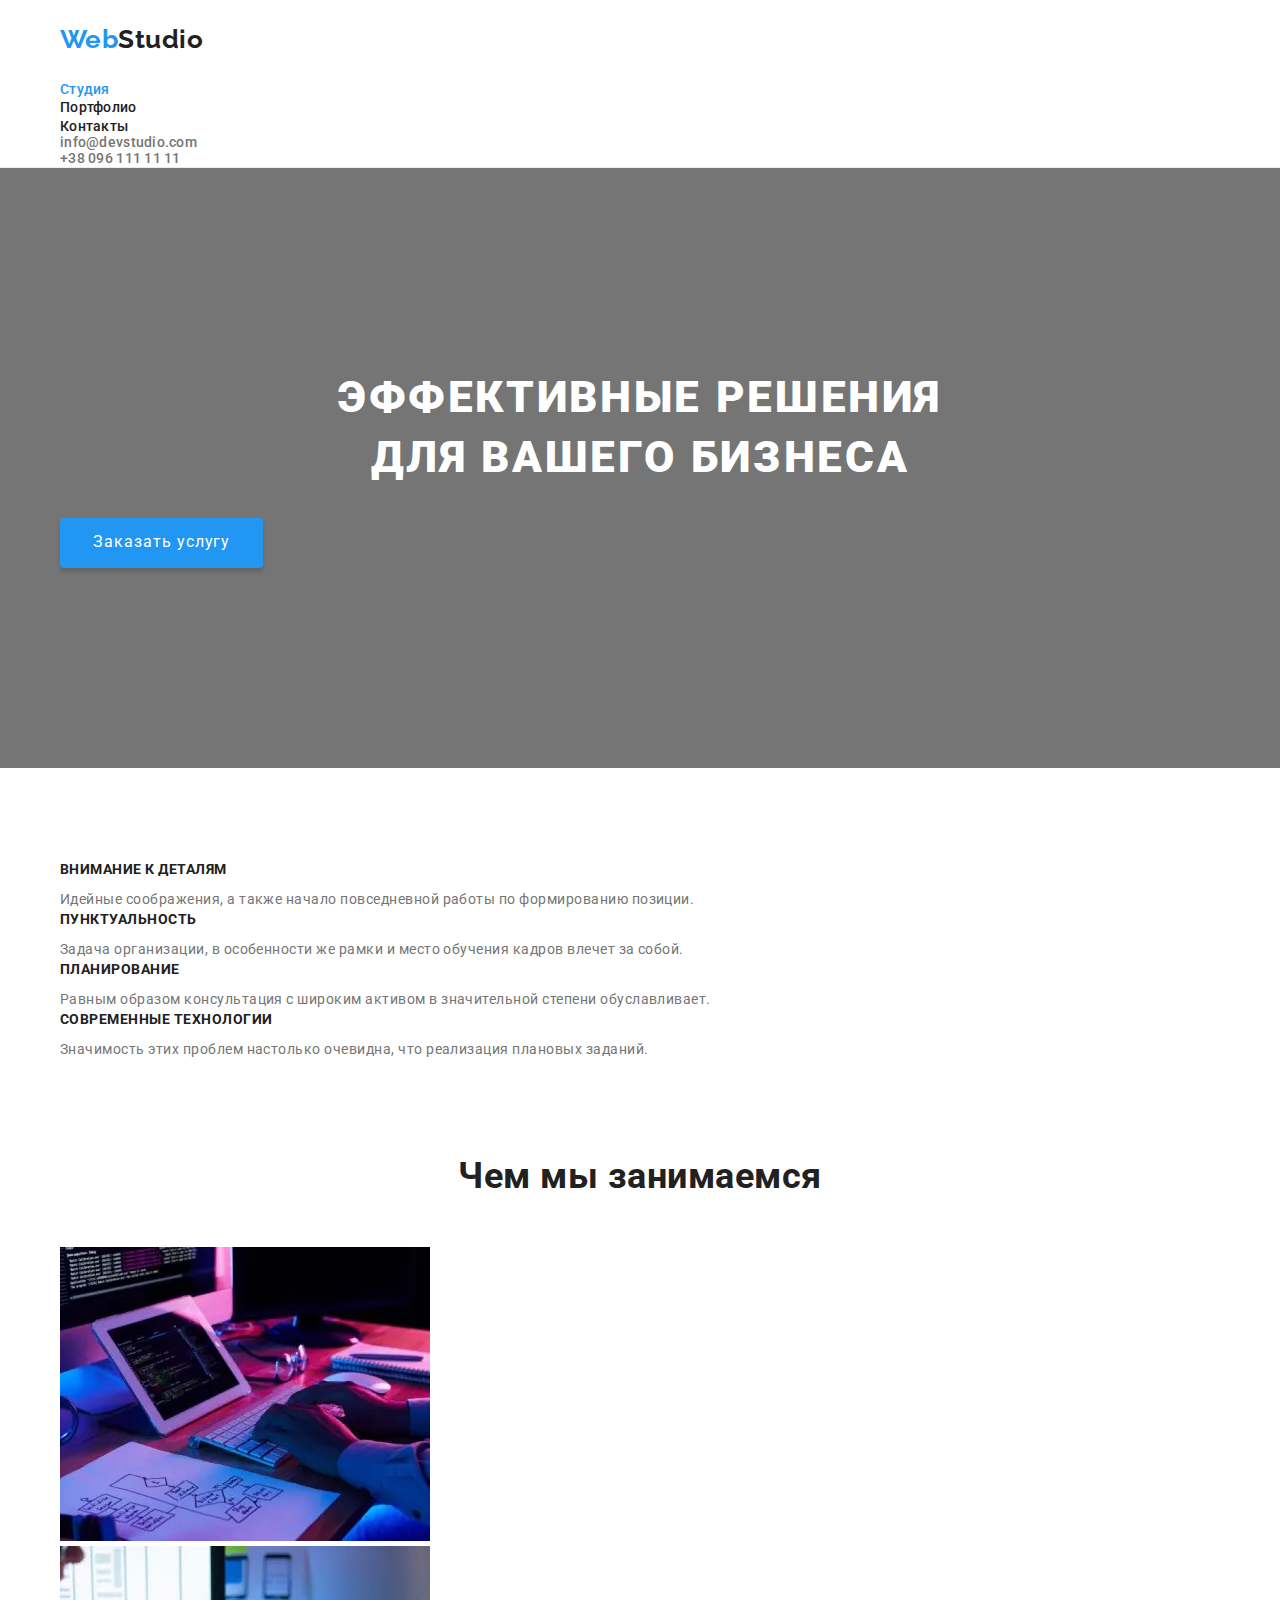
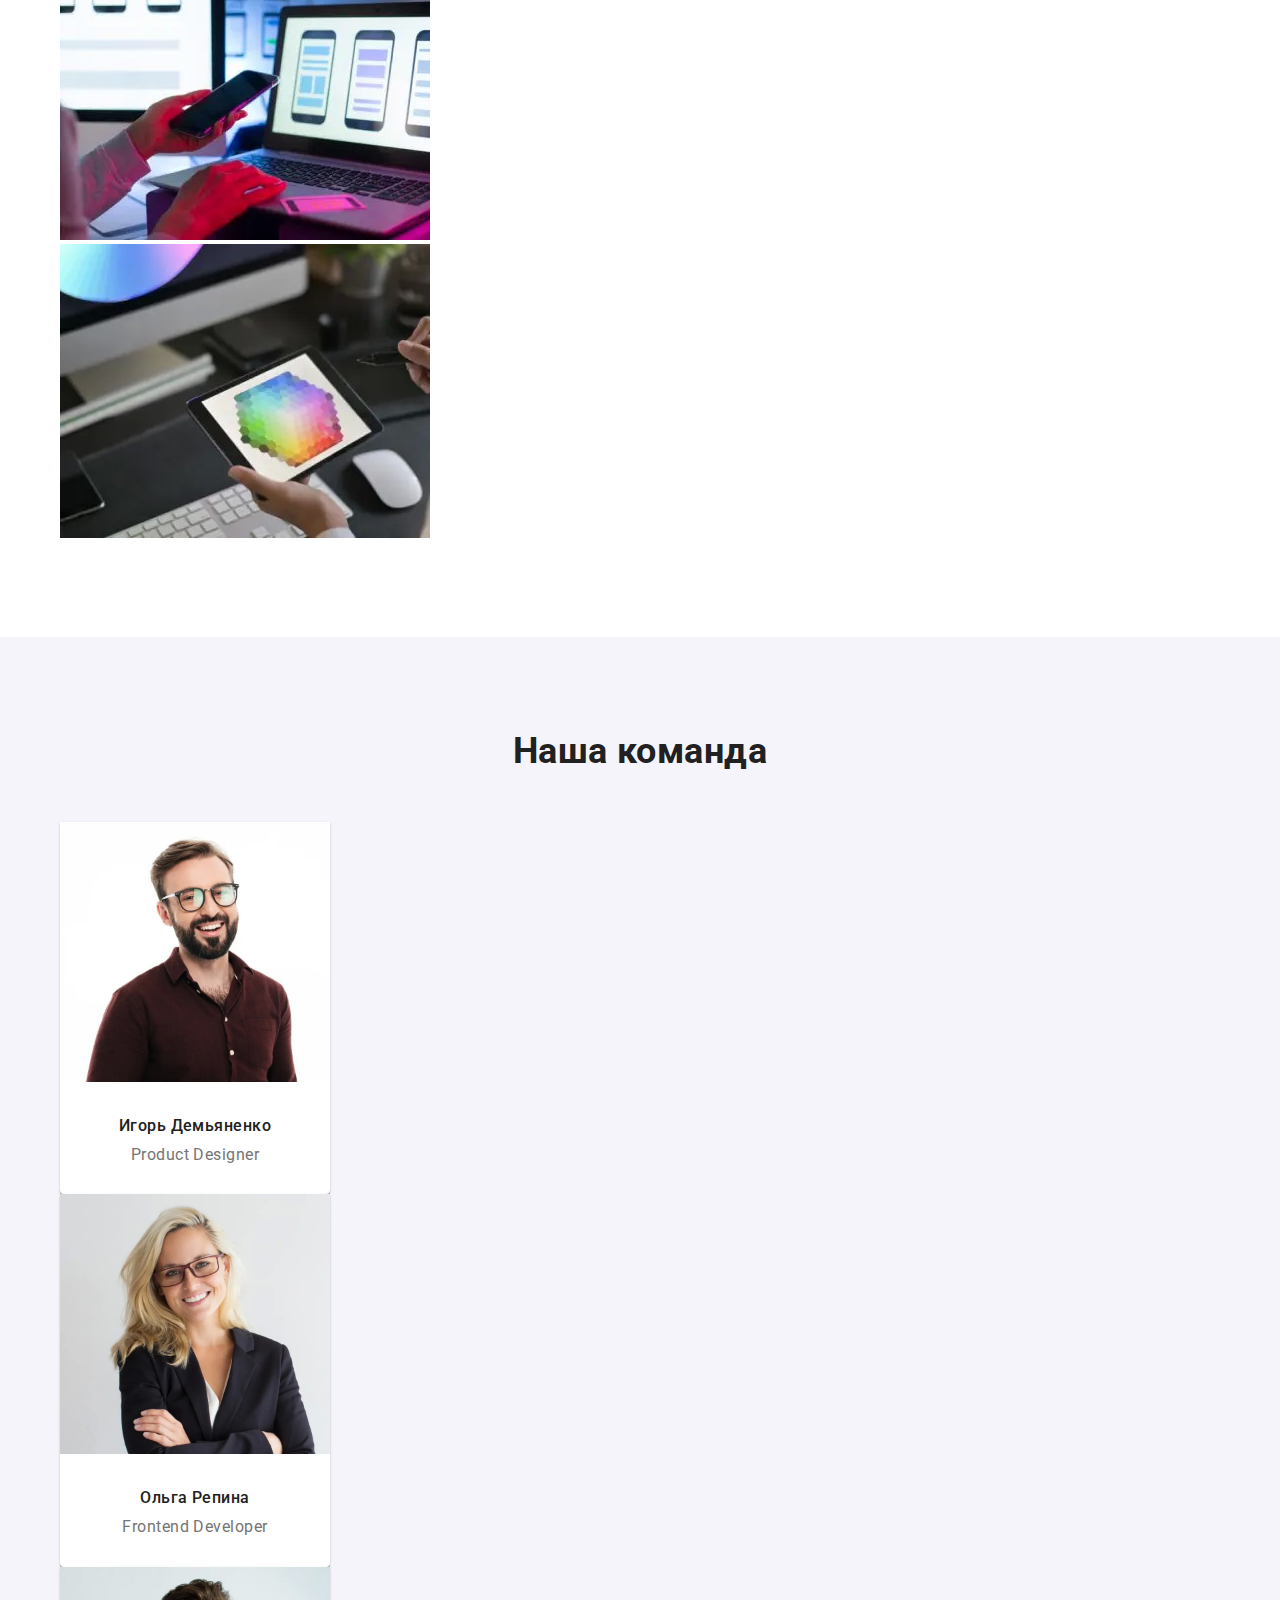
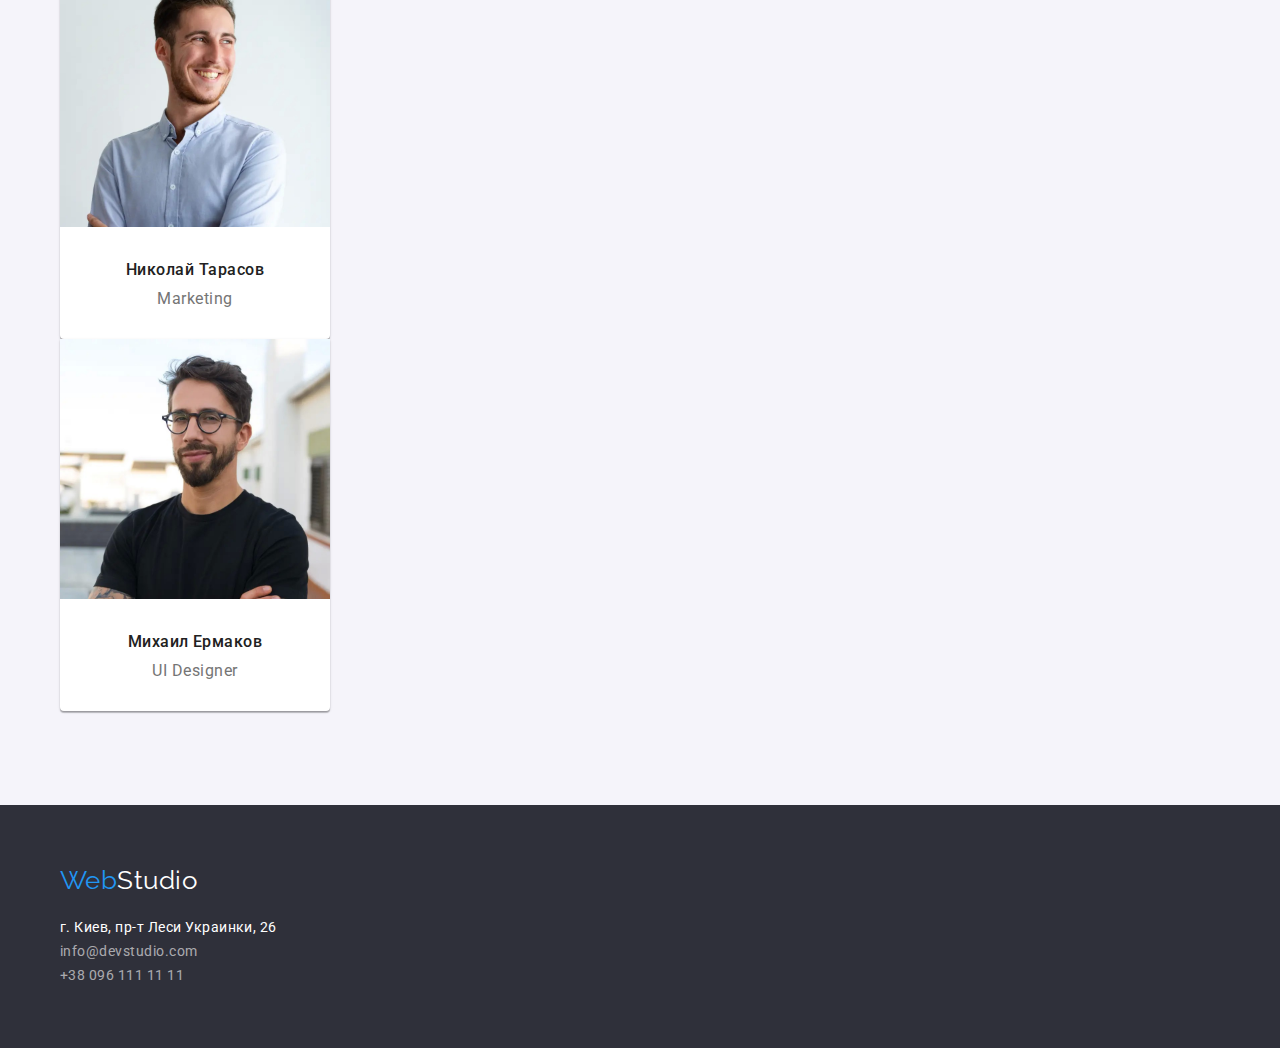
==== index.html @ 265be8d0 "Правки по отступам" ====
<!DOCTYPE html>
<html lang="en">
  <head>
    <meta charset="UTF-8" />
    <meta http-equiv="X-UA-Compatible" content="IE=edge" />
    <meta name="viewport" content="width=device-width, initial-scale=1.0" />
    <title>Студия</title>
    <!-- нормализатор -->
    <link
      rel="stylesheet"
      href="https://cdnjs.cloudflare.com/ajax/libs/modern-normalize/1.0.0/modern-normalize.min.css"
    />
    <link rel="preconnect" href="https://fonts.googleapis.com" />
    <link rel="preconnect" href="https://fonts.gstatic.com" crossorigin />
    <link
      href="https://fonts.googleapis.com/css2?family=Raleway:wght@700&family=Roboto:wght@400;500;700;900&display=swap"
      rel="stylesheet"
    />
    <link rel="stylesheet" href="css/styles.css" />
  </head>

  <body>
    <header class="page-header">
      <div class="container">
        <a class="logo" href="index.html"><span>Web</span>Studio</a>
        <nav class="main-nav">
          <ul>
            <li><a class="link current" href="./index.html">Студия</a></li>
            <li><a class="link" href="./portfolio.html">Портфолио</a></li>
            <li><a class="link" href="./contacts.html">Контакты</a></li>
          </ul>
        </nav>

        <ul class="header-contact">
          <li><a href="mailto:info@devstudio.com">info@devstudio.com</a></li>
          <li><a href="tel:+380961111111">+38 096 111 11 11</a></li>
        </ul>
      </div>
    </header>

    <main>
      <section class="hero">
        <div class="container">
          <h1>ЭФФЕКТИВНЫЕ РЕШЕНИЯ <br />ДЛЯ ВАШЕГО БИЗНЕСА</h1>
          <button class="main-btn" type="button">Заказать услугу</button>
        </div>
      </section>

      <section class="features">
        <div class="container">
          <h2 class="hidden">Наши преимущества</h2>
          <ul>
            <li>
              <h3>Внимание к деталям</h3>
              <p>
                Идейные соображения, а также начало повседневной работы по формированию позиции.
              </p>
            </li>
            <li>
              <h3>Пунктуальность</h3>
              <p>
                Задача организации, в особенности же рамки и место обучения кадров влечет за собой.
              </p>
            </li>
            <li>
              <h3>Планирование</h3>
              <p>
                Равным образом консультация с широким активом в значительной степени обуславливает.
              </p>
            </li>
            <li>
              <h3>Современные технологии</h3>
              <p>Значимость этих проблем настолько очевидна, что реализация плановых заданий.</p>
            </li>
          </ul>
        </div>
      </section>

      <section class="employment">
        <div class="container">
          <h2>Чем мы занимаемся</h2>

          <ul class="em-pic">
            <li>
              <img
                src="./images/img01.jpg"
                alt="график руки на клавиатуре планшет и монитор"
                width="370"
              />
            </li>
            <li>
              <img src="./images/img02.jpg" alt="рука на ноутбуке и рука с телефоном" width="370" />
            </li>
            <li>
              <img
                src="./images/img03.jpg"
                alt="река держит планшет с цветовой политрой на экране"
                width="370"
              />
            </li>
          </ul>
        </div>
      </section>

      <section class="team">
        <div class="container">
          <h2>Наша команда</h2>

          <ul>
            <li class="border-photo">
              <img src="./images/photo01.jpg" alt="фото дизайнера Игоря" width="270" />
              <p>Игорь Демьяненко</p>
              <h3>Product Designer</h3>
            </li>

            <li class="border-photo">
              <img src="./images/photo02.jpg" alt="фото разработчика Ольги" width="270" />
              <p>Ольга Репина</p>
              <h3>Frontend Developer</h3>
            </li>

            <li class="border-photo">
              <img src="./images/photo03.jpg" alt="фото маркетолога Николая" width="270" />
              <p>Николай Тарасов</p>
              <h3>Marketing</h3>
            </li>

            <li class="border-photo">
              <img src="./images/photo04.jpg" alt="фото дизайнера Михаила" width="270" />
              <p>Михаил Ермаков</p>
              <h3>UI Designer</h3>
            </li>
          </ul>
        </div>
      </section>
    </main>

    <footer>
      <div class="container">
        <a class="logo-footer" href="index.html"><span>Web</span>Studio</a>
        <a href="https://goo.gl/maps/MwoCHRfoZyWxWFmu9">
          <address>г. Киев, пр-т Леси Украинки, 26</address>
        </a>

        <ul>
          <li><a href="mailto:info@devstudio.com">info@devstudio.com</a></li>
          <li><a href="tel:+380961111111">+38 096 111 11 11</a></li>
        </ul>
      </div>
    </footer>
  </body>
</html>
---- css/styles.css ----
/* задание глобальных переменных */
:root {
  --primary-text-color: #212121;
  --secondary-text-color: #757575;
  --invert-text-color: #ffffff;
  --accent-color: #2196f3;
  --background-main: #ffffff;
  --background-section: #f5f4fa;
  --background: #2f303a;
}

/* глобальные настройки */
a {
  /* убирает подчеркивание ссылок */
  text-decoration: none;
  color: var(--secondary-text-color);
}
li {
  /* Убираем маркеры */
  list-style-type: none;
}
/* скрытие элементов - не подходит для семантики */
.hidden {
  display: none;
}
/* глобальный border-box */
*,
*::before,
*::after {
  box-sizing: border-box;
}

h1, h2, h3, h4, li, ul, p {
  padding: 0 0;
  margin: 0 0;
}

/* для проверки отступов от элементов */
.test {
  outline: 2px solid tomato;
  background-color: green;
}

/* главная страница */
body {
  font-family: 'Roboto', 'Verdana', 'Tahoma', sans-serif;
  font-style: normal;
  font-weight: 700;
  letter-spacing: 0.03em;
  color: var(--primary-text-color);
}

.container {
  margin-left: auto;
  margin-right: auto;
  width: 1200px;
  padding-left: 20px;
  padding-right: 20px;
  /* outline: 2px solid tomato; */
}

h2 {
  font-size: 36px;
  line-height: 1.16;
  text-align: center;
}

/* хедер */

.page-header {
  background-color: var(--background-main);
  border-bottom: 1px solid #ECECEC;
}

/* лого */
.logo {
  font-family: 'Raleway';
  font-size: 26px;
  line-height: 1.19;
  color: var(--primary-text-color);
  display: inline-block;
  padding-top: 24px;
  padding-bottom: 25px;
}

.logo:hover,
.logo:focus {
  color: var(--accent-color);
}

.logo > span {
  color: var(--accent-color);
}

/* нав. меню */
.main-nav .link {
  font-weight: 500;
  font-size: 14px;
  line-height: 1.14;
  letter-spacing: 0.02em;
  color: var(--primary-text-color);
  padding: 32px 0px;
}
/* цвет наведение на меню  */
.main-nav .link:hover,
.main-nav .link:focus {
  color: var(--accent-color);
}
/* цвет меню текущей страницы */
.main-nav .link.current {
  color: var(--accent-color);
}

.header-contact {
  font-weight: 500;
  font-size: 14px;
  line-height: 1.14;
  letter-spacing: 0.02em;
  color: var(--secondary-text-color);
}
.header-contact a:hover {
  color: var(--accent-color);
}

/* секция hero */
.hero {
  background-color: var(--secondary-text-color);
  min-height: 600px;
}
h1 {
  font-weight: 900;
  font-size: 44px;
  line-height: 1.36;
  text-align: center;
  letter-spacing: 0.06em;
  text-transform: uppercase;
  color: var(--invert-text-color);  
  padding-top: 200px;
  margin-bottom: 30px;
}
.main-btn {
  font-size: 16px;
  line-height: 1,87;
  display: inline-block;
  min-width: 200xp;
  height: 50px;
  padding: 10px 32px;
  align-items: center;
  text-align: center;
  letter-spacing: 0.06em;
  color: var(--invert-text-color);
  background: var(--accent-color); 
  box-shadow: 0px 4px 4px rgba(0, 0, 0, 0.15);
  border-radius: 4px;
  border: 1px solid transparent;
  cursor: pointer;
  margin-bottom: 200px;
}

/* секция features */
.features {
margin-top: 94px;
  }
.features h3 {
  font-size: 14px;
  line-height: 1.14;
  text-transform: uppercase;
  margin-bottom: 10px;
}
.features p {
  font-weight: 400;
  font-size: 14px;
  line-height: 1.71;
  color: var(--secondary-text-color);
  margin: 0;
}

/* секция employment */
.employment {
  margin: 94px 0;
  }

.em-pic {
  margin-top: 50px;
 }

/* секция team */
.team {
padding: 94px 0;
background-color: var(--background-section);
}
.team h2 {
margin-bottom: 50px;  
}

.border-photo {
  width: 270px;
  background-color: #ffffff;
  box-shadow: 0px 1px 3px rgba(0, 0, 0, 0.12),
  0px 1px 1px rgba(0, 0, 0, 0.14),
  0px 2px 1px rgba(0, 0, 0, 0.2);
  border-radius: 0px 0px 4px 4px;
}

.team p {
  font-weight: 500;
  font-size: 16px;
  line-height: 1.18;
  text-align: center;
  margin-top: 30px;
  margin-bottom: 10px;
}

.team h3 {
  font-weight: 400;
  font-size: 16px;
  line-height: 1.18;
  text-align: center;
  color: var(--secondary-text-color);
  padding-bottom: 30px;
}

/* секция footer */
footer {
  background: var(--background);
  padding: 60px 0;
}

.logo-footer {
  font-family: 'Raleway';
  font-size: 26px;
  line-height: 1.19;
  color: var(--invert-text-color);
  display:inline-block;
  margin-bottom: 20px;
}

.logo-footer span {
  color: var(--accent-color);
}

footer address {
  font-weight: 400;
  font-size: 14px;
  font-style: normal;
  line-height: 1.71;
  color: var(--invert-text-color);
}
footer a {
  font-weight: 400;
  font-size: 14px;
  line-height: 1.71;
  color: rgba(255, 255, 255, 0.6);
}

footer a:hover {
  color: var(--accent-color);
}

/* Страница примеры работ */
.work-exls button {
  font-family: 'Roboto';
  font-weight: 500;
  font-size: 16px;
  line-height: 1.62;
  text-align: center;
  background: #f5f4fa;
  border-radius: 4px;
  cursor: pointer;
}

.work-exls button:hover {
  color: var(--invert-text-color);
  background: var(--accent-color);
  box-shadow: 0px 3px 1px rgba(0, 0, 0, 0.1), 0px 1px 2px rgba(0, 0, 0, 0.08),
    0px 2px 2px rgba(0, 0, 0, 0.12);
  border-radius: 4px;
}

.work-project > ul > li > h3 {
  font-size: 18px;
  line-height: 2;
  letter-spacing: 0.06em;
}

.work-project > ul > li > p {
  font-weight: 400;
  font-size: 16px;
  line-height: 1.87;
  color: var(--secondary-text-color);
}
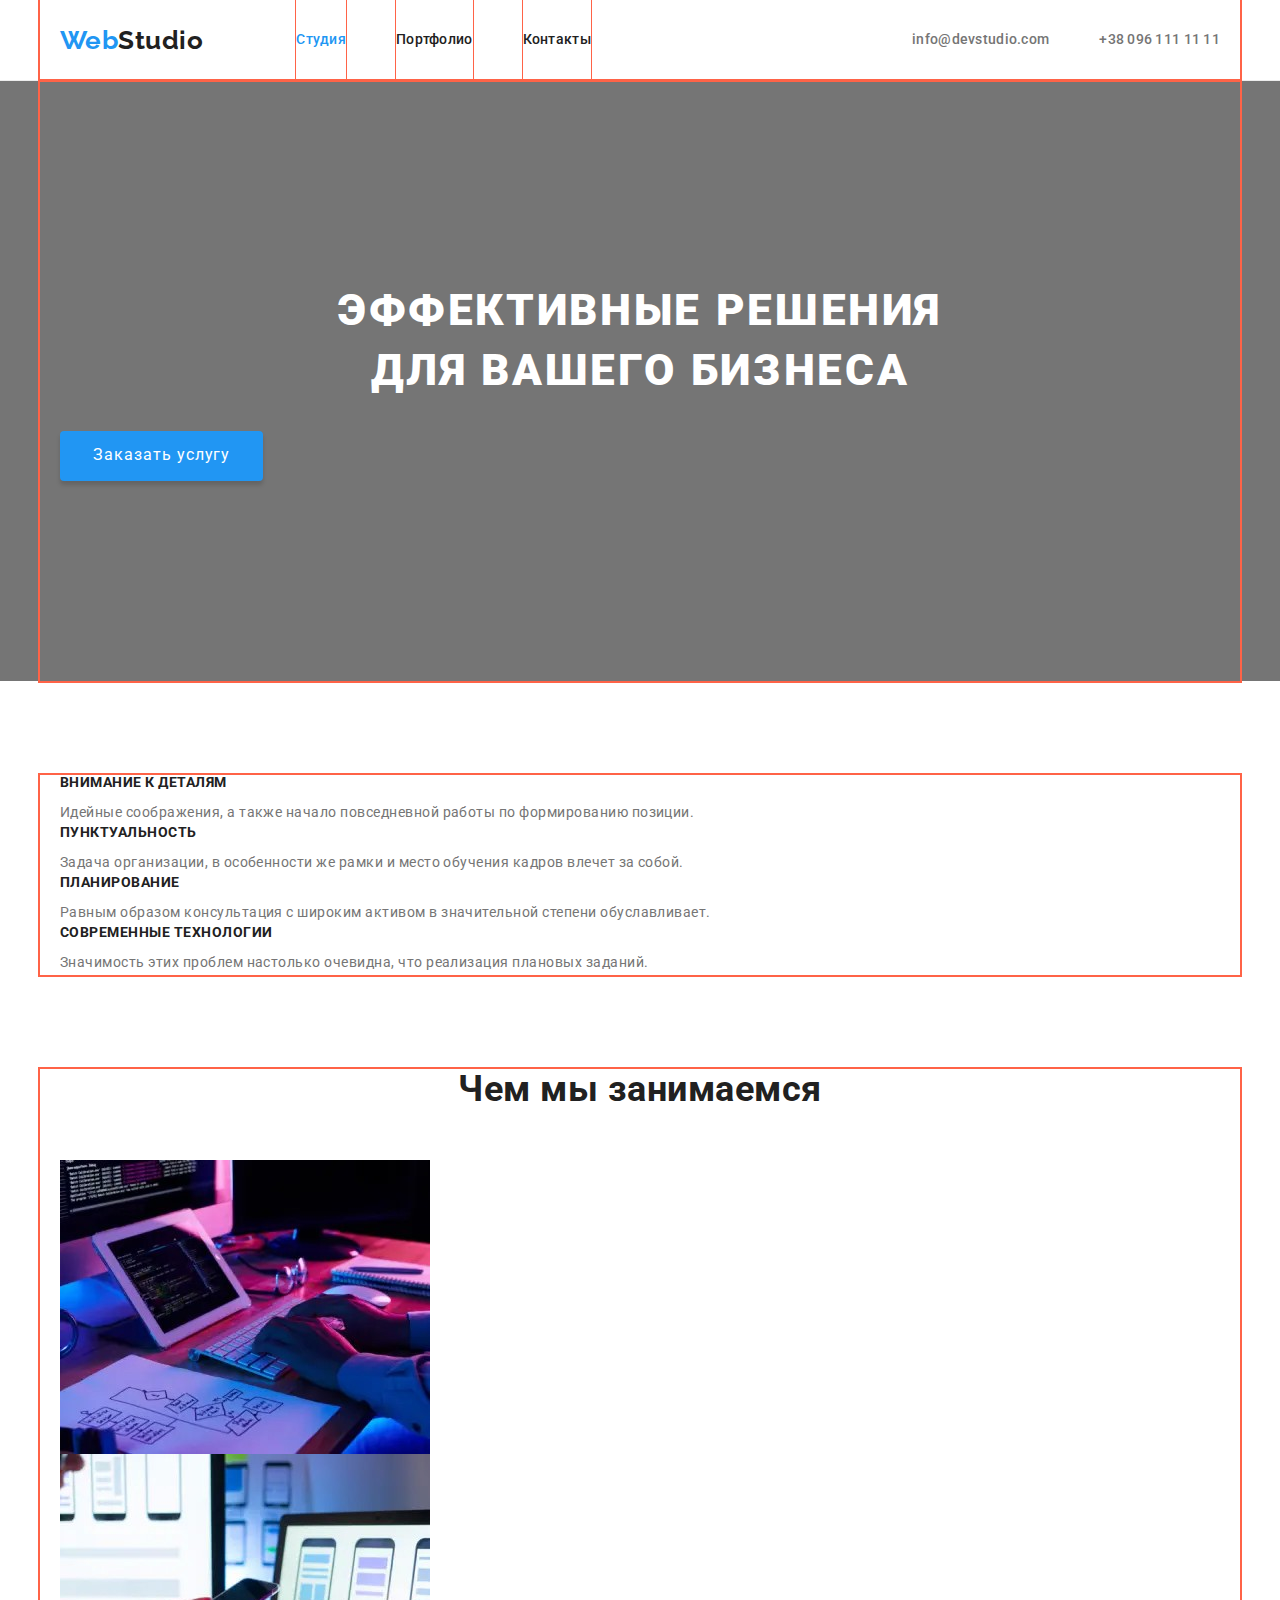
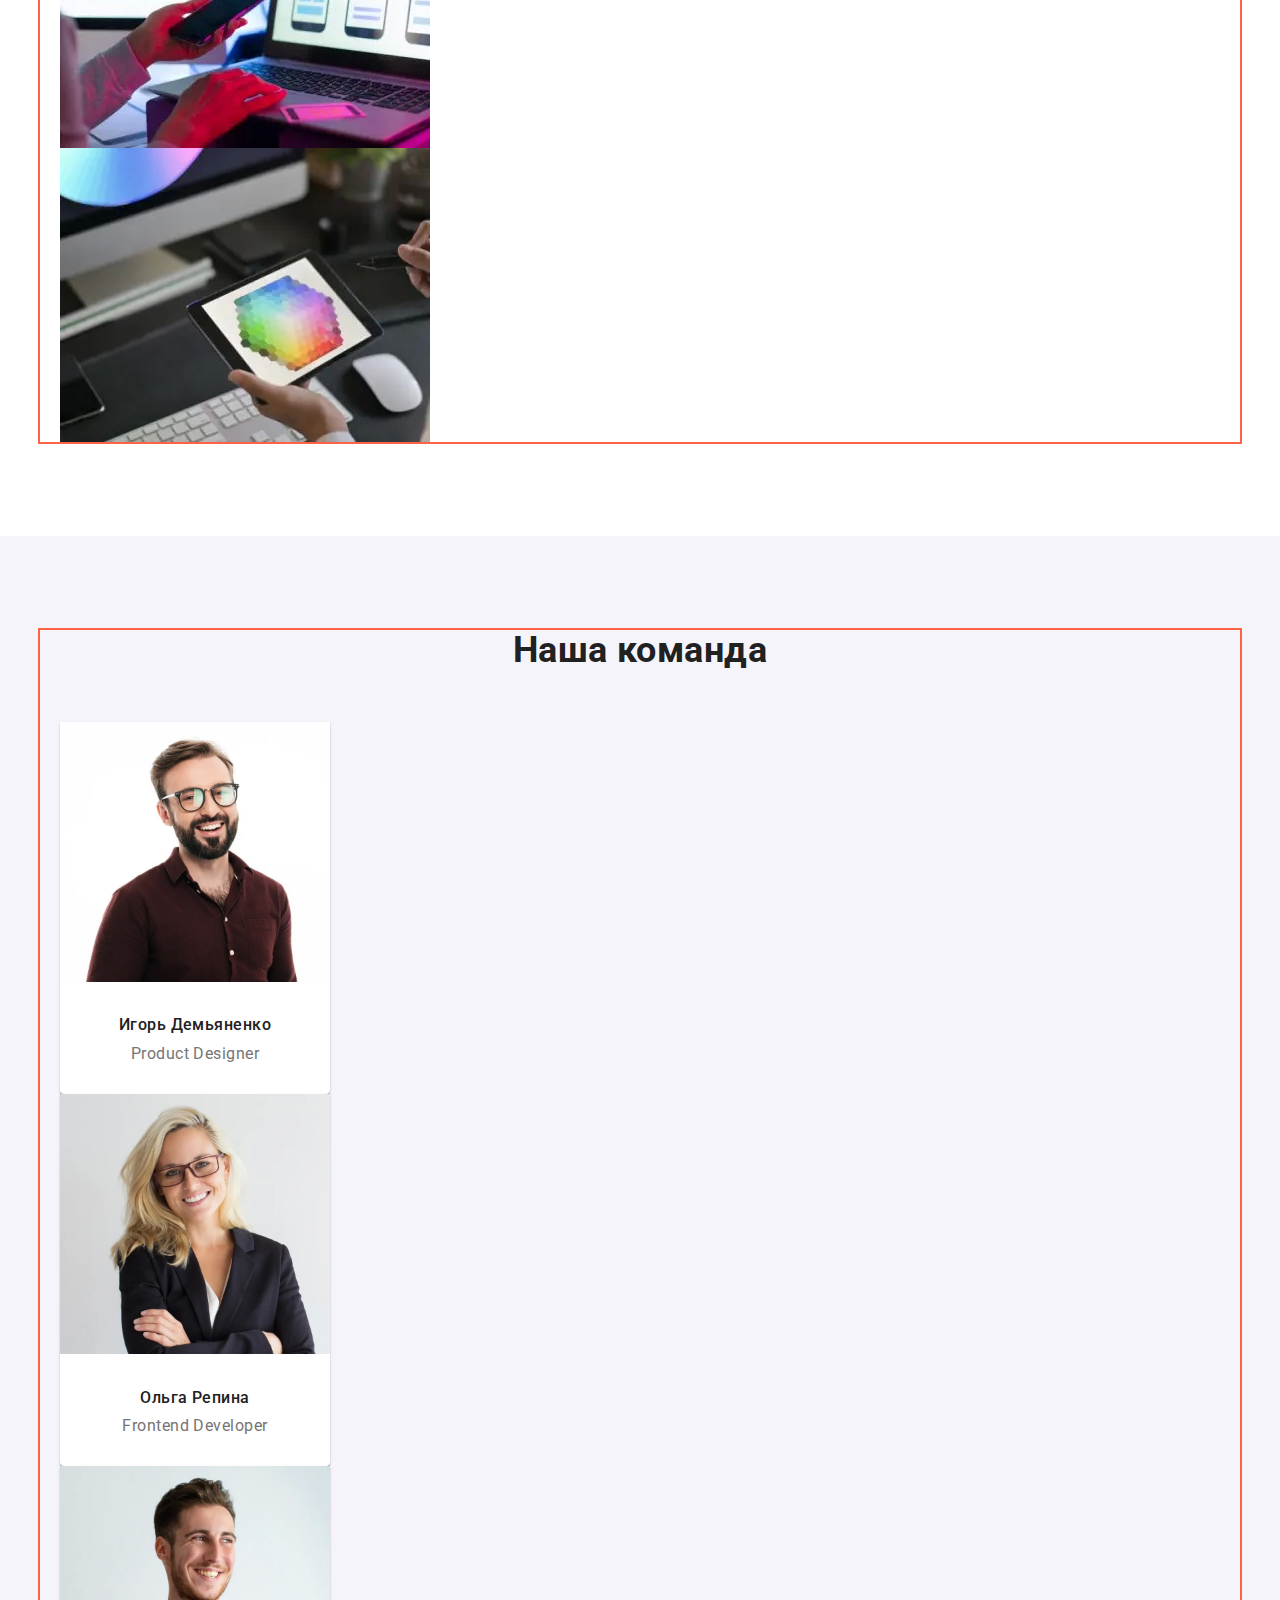
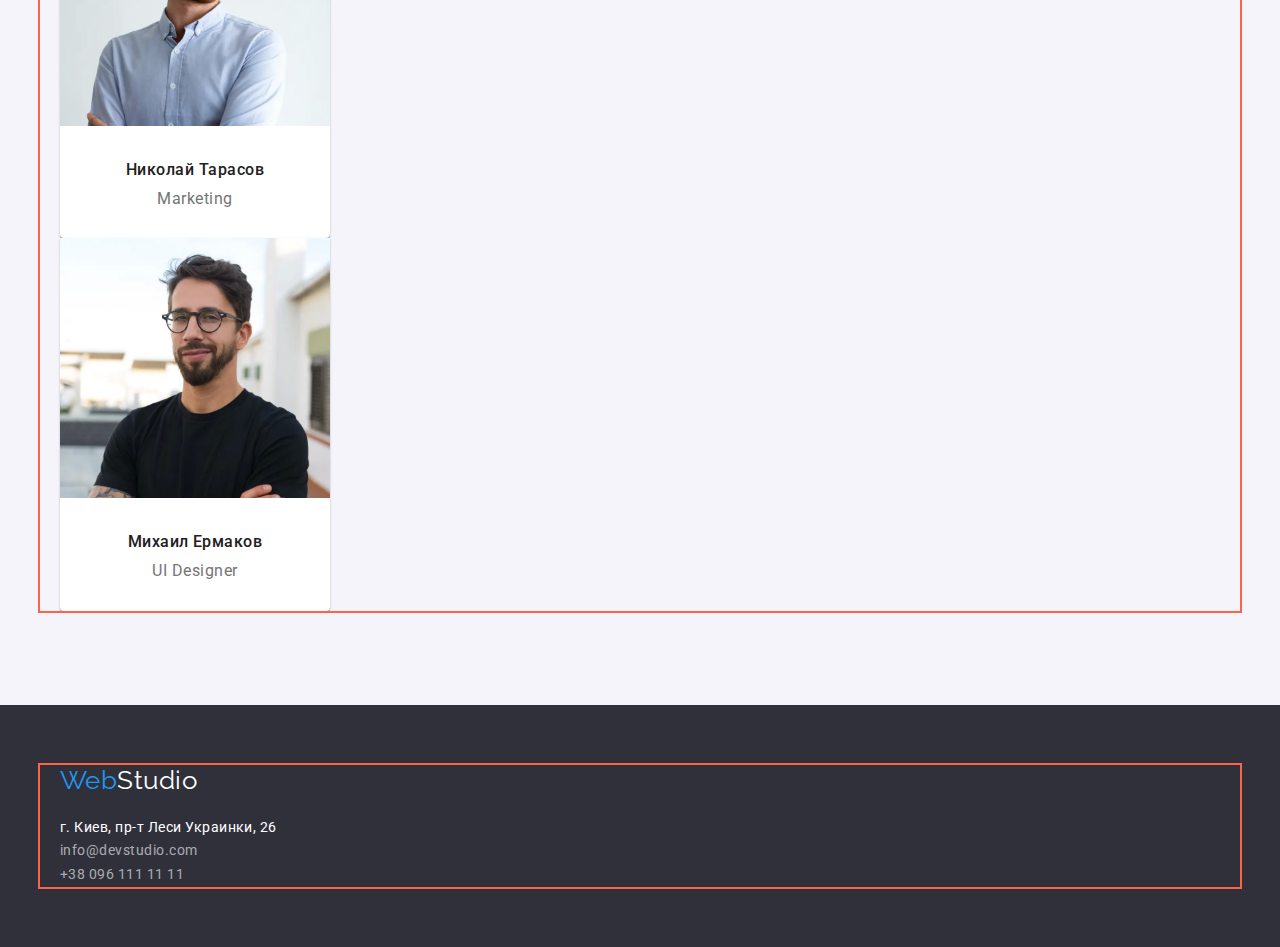
==== commit caee1aa8: "Настройка хедера" ====
--- a/index.html
+++ b/index.html
@@ -21,13 +21,13 @@
 
   <body>
     <header class="page-header">
-      <div class="container">
+      <div class="container flex">
         <a class="logo" href="index.html"><span>Web</span>Studio</a>
-        <nav class="main-nav">
-          <ul>
-            <li><a class="link current" href="./index.html">Студия</a></li>
-            <li><a class="link" href="./portfolio.html">Портфолио</a></li>
-            <li><a class="link" href="./contacts.html">Контакты</a></li>
+        <nav>
+          <ul class="main-nav">
+            <li class="item"><a class="link current" href="./index.html">Студия</a></li>
+            <li class="item"><a class="link" href="./portfolio.html">Портфолио</a></li>
+            <li class="item"><a class="link" href="./contacts.html">Контакты</a></li>
           </ul>
         </nav>
 
--- a/css/styles.css
+++ b/css/styles.css
@@ -7,6 +7,8 @@
   --background-main: #ffffff;
   --background-section: #f5f4fa;
   --background: #2f303a;
+  --bg-work-btn: #f5f4fa;
+  --border-prt: #EEEEEE;
 }
 
 /* глобальные настройки */
@@ -50,37 +52,44 @@
   color: var(--primary-text-color);
 }
 
+
+
+h2 {
+  font-size: 36px;
+  line-height: 1.16;
+  text-align: center;
+}
+
+/* хедер */
+
+.page-header {
+  background-color: var(--background-main);
+  border-bottom: 1px solid #ECECEC;
+}
+
+
 .container {
   margin-left: auto;
   margin-right: auto;
   width: 1200px;
   padding-left: 20px;
   padding-right: 20px;
-  /* outline: 2px solid tomato; */
-}
-
-h2 {
-  font-size: 36px;
-  line-height: 1.16;
-  text-align: center;
-}
-
-/* хедер */
-
-.page-header {
-  background-color: var(--background-main);
-  border-bottom: 1px solid #ECECEC;
-}
-
+  outline: 2px solid tomato;
+}
+
+.flex {
+display: flex;
+align-items: center;
+/* justify-content: space-between; */
+}
 /* лого */
 .logo {
   font-family: 'Raleway';
   font-size: 26px;
   line-height: 1.19;
   color: var(--primary-text-color);
-  display: inline-block;
-  padding-top: 24px;
-  padding-bottom: 25px;
+  display: block;
+  margin-right: 93px;
 }
 
 .logo:hover,
@@ -93,13 +102,33 @@
 }
 
 /* нав. меню */
+.main-nav {
+  display: flex;
+}
+.main-nav .item {
+  outline: 1px solid tomato;
+}
+
+.main-nav .item:not(last-child){
+  margin-right: 50px;
+}
+
+/* Еще один способ убрать крайний отступ
+.main-nav .item + .item {
+  margin-left: 50px;
+} */
+
 .main-nav .link {
+  display: block;
+  padding-top: 32px;
+  padding-bottom: 32px;
+  
+  color: var(--primary-text-color);
+
   font-weight: 500;
   font-size: 14px;
   line-height: 1.14;
   letter-spacing: 0.02em;
-  color: var(--primary-text-color);
-  padding: 32px 0px;
 }
 /* цвет наведение на меню  */
 .main-nav .link:hover,
@@ -112,12 +141,21 @@
 }
 
 .header-contact {
+  display: flex;
+  margin-left: auto;
+
+  color: var(--secondary-text-color);
+
   font-weight: 500;
   font-size: 14px;
   line-height: 1.14;
   letter-spacing: 0.02em;
-  color: var(--secondary-text-color);
-}
+}
+
+.header-contact li + li {
+  margin-left: 50px;
+}
+
 .header-contact a:hover {
   color: var(--accent-color);
 }
@@ -184,6 +222,10 @@
   margin-top: 50px;
  }
 
+ /* исправляет сбоку/снизу белые полосы у картинки */
+.em-pic img {
+  display: block;
+}
 /* секция team */
 .team {
 padding: 94px 0;
@@ -258,18 +300,32 @@
 }
 
 /* Страница примеры работ */
-.work-exls button {
+.filter-r {
+    margin-left: auto;
+    margin-right: auto;
+    margin-top: 94px;
+    width: 616px;
+    padding-left: 20px;
+    padding-right: 20px;
+    outline: 2px solid tomato;
+
+}
+
+.work-btn {
   font-family: 'Roboto';
   font-weight: 500;
   font-size: 16px;
   line-height: 1.62;
   text-align: center;
-  background: #f5f4fa;
+  background: var(--bg-work-btn);
   border-radius: 4px;
   cursor: pointer;
-}
-
-.work-exls button:hover {
+  padding: 6px 22px;
+  border: 1px solid transparent;
+  margin-left: 8px; 
+}
+
+.work-btn:hover {
   color: var(--invert-text-color);
   background: var(--accent-color);
   box-shadow: 0px 3px 1px rgba(0, 0, 0, 0.1), 0px 1px 2px rgba(0, 0, 0, 0.08),
@@ -277,15 +333,32 @@
   border-radius: 4px;
 }
 
-.work-project > ul > li > h3 {
+.work-prts {
+  margin-top: 50px;
+  margin-bottom: 94px;
+}
+
+.pr-t {
+width: 370px;
+background: var(--background-main);
+border: 1px solid var(--border-prt);
+box-sizing: border-box;
+}
+
+.work-prts h3 {
   font-size: 18px;
   line-height: 2;
   letter-spacing: 0.06em;
-}
-
-.work-project > ul > li > p {
+  display: inline-block;
+  margin: 20px 24px 0 24px;
+}
+
+.work-prts  p {
   font-weight: 400;
   font-size: 16px;
   line-height: 1.87;
   color: var(--secondary-text-color);
-}
+  margin-top: 4px;
+  margin-bottom: 20px;
+  margin-left: 24px;
+}
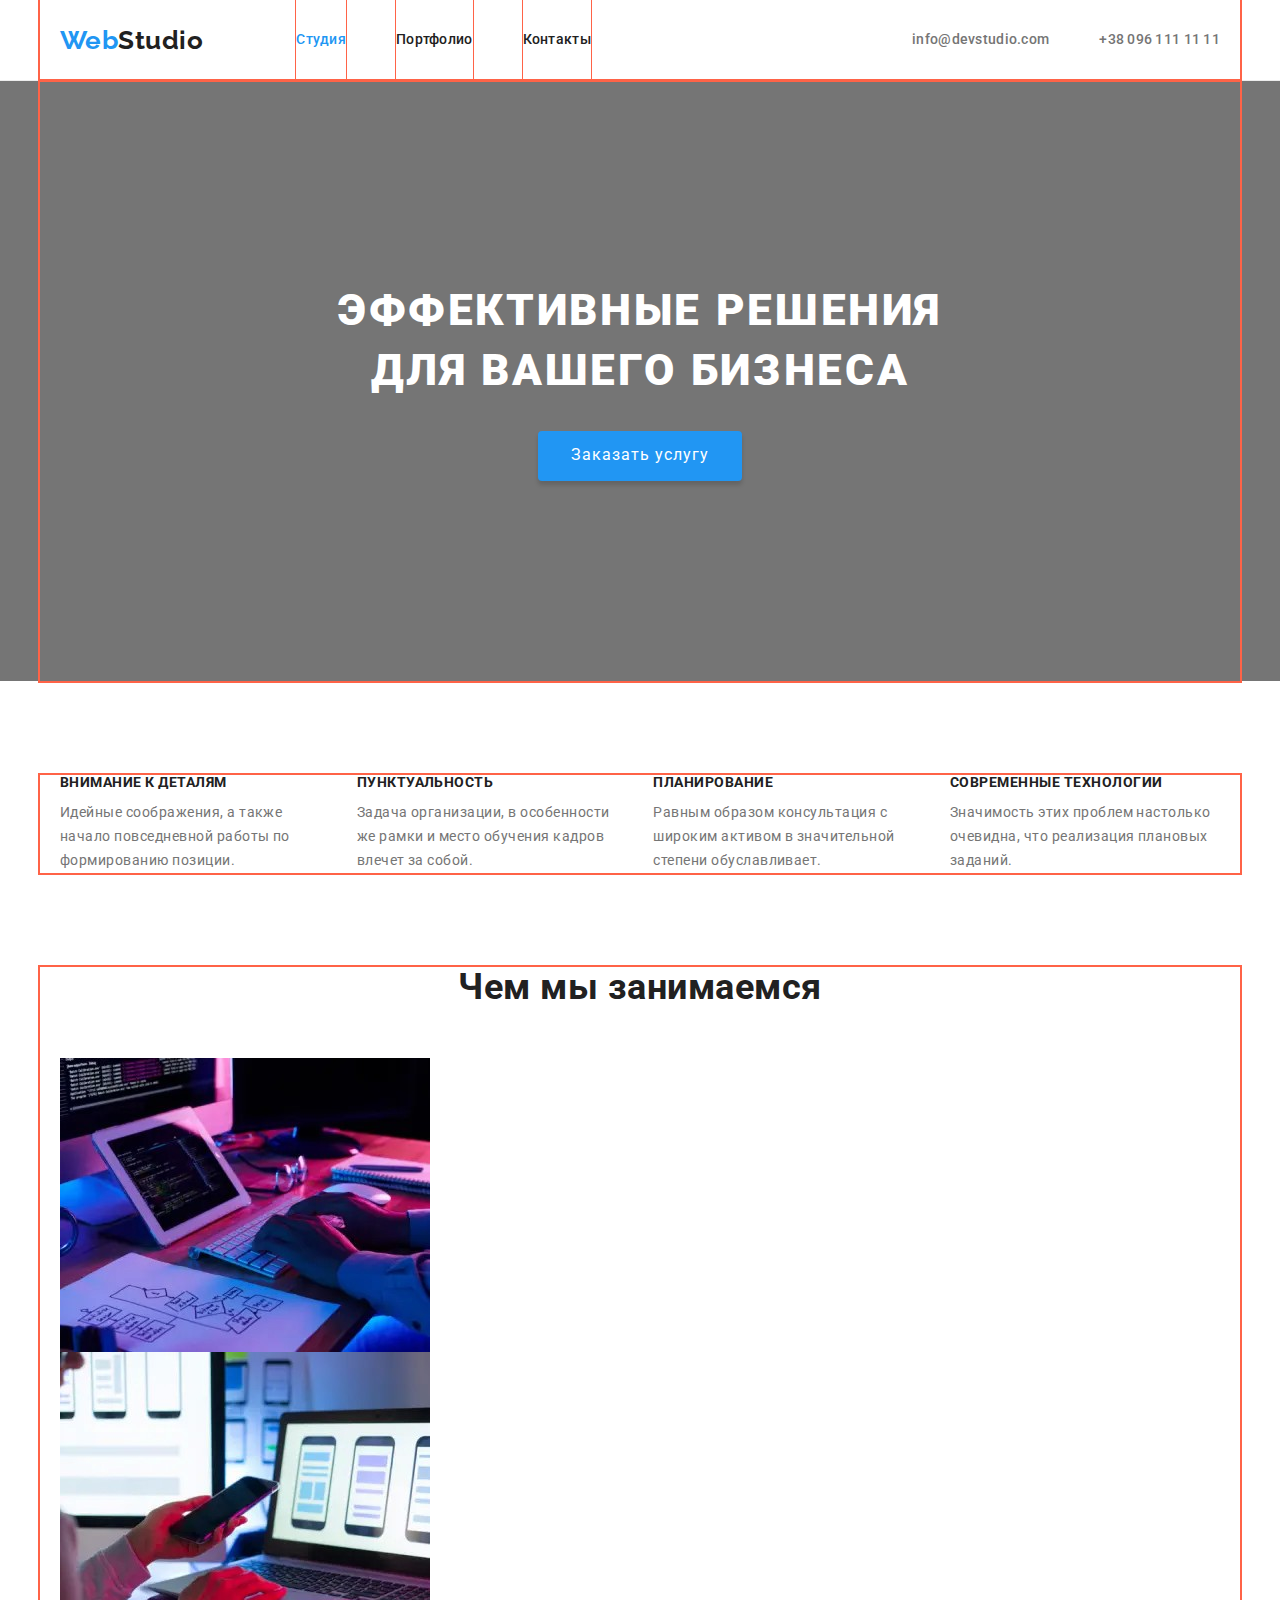
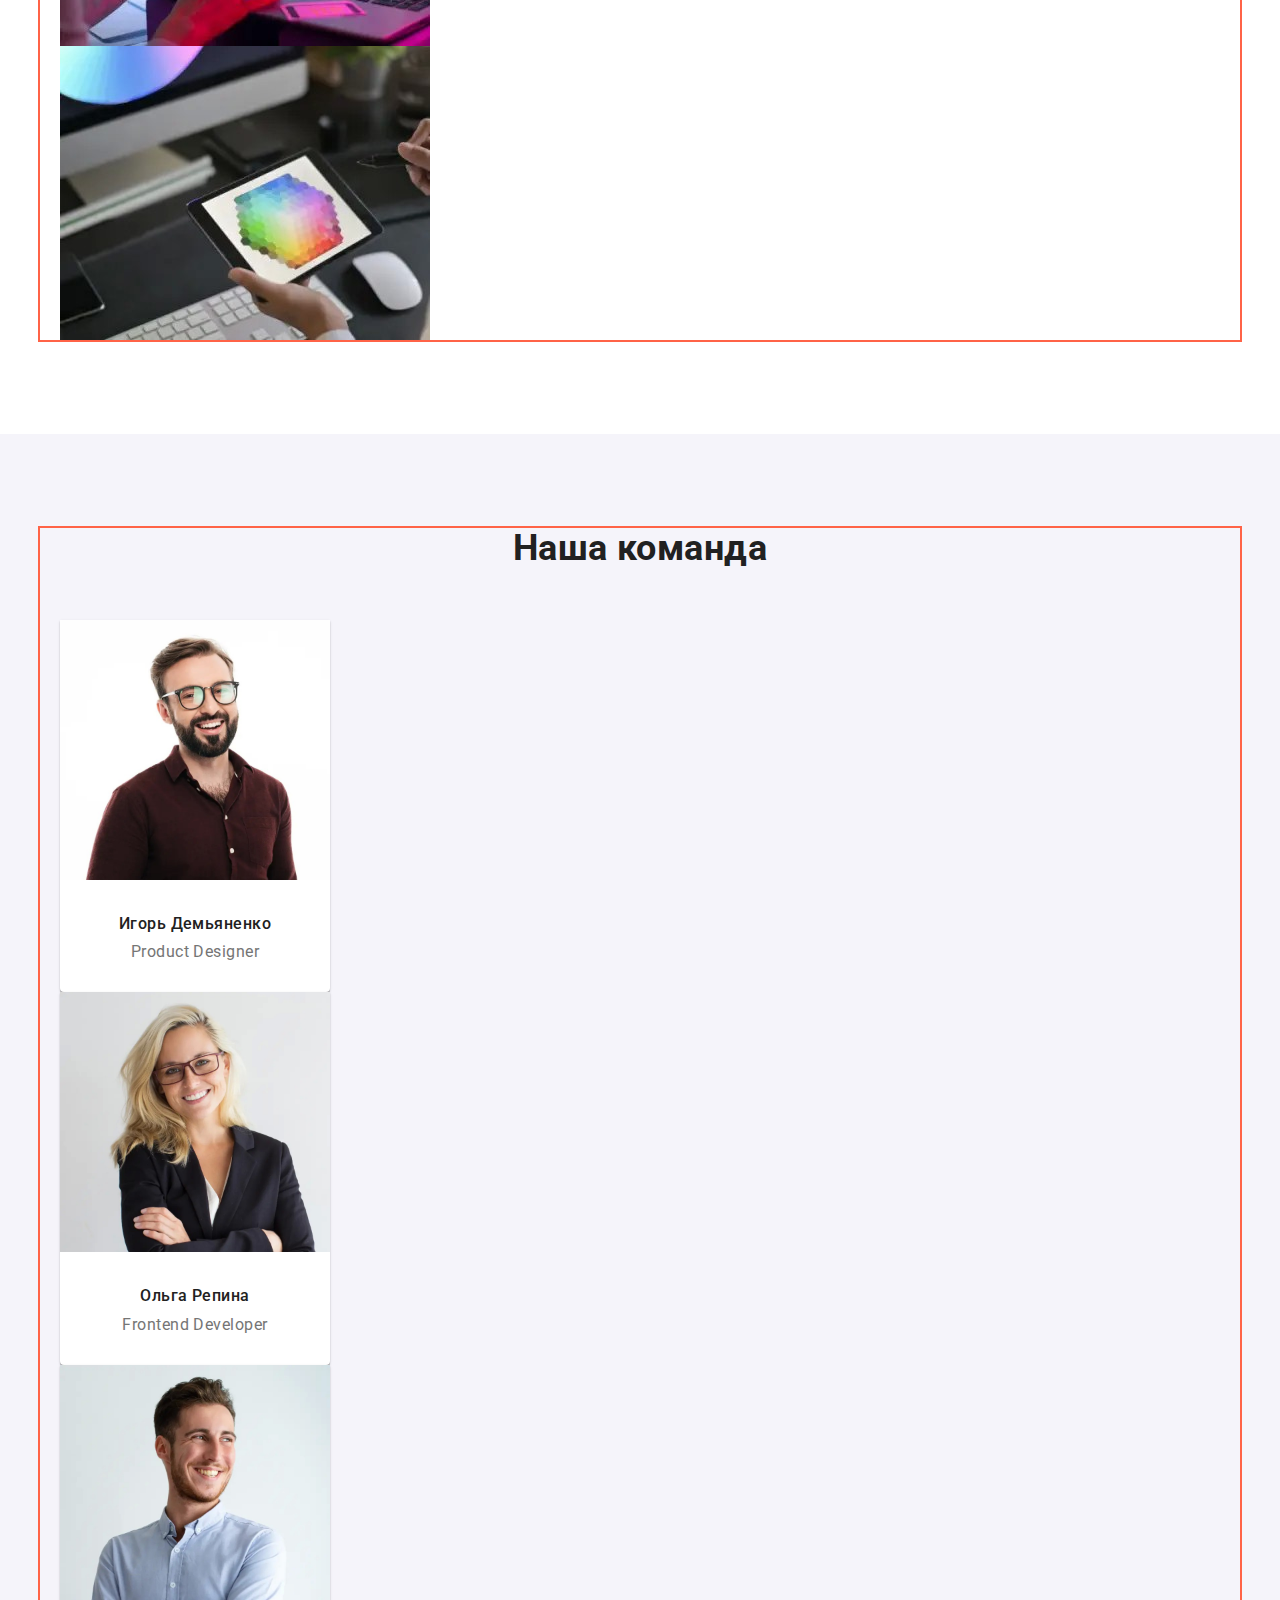
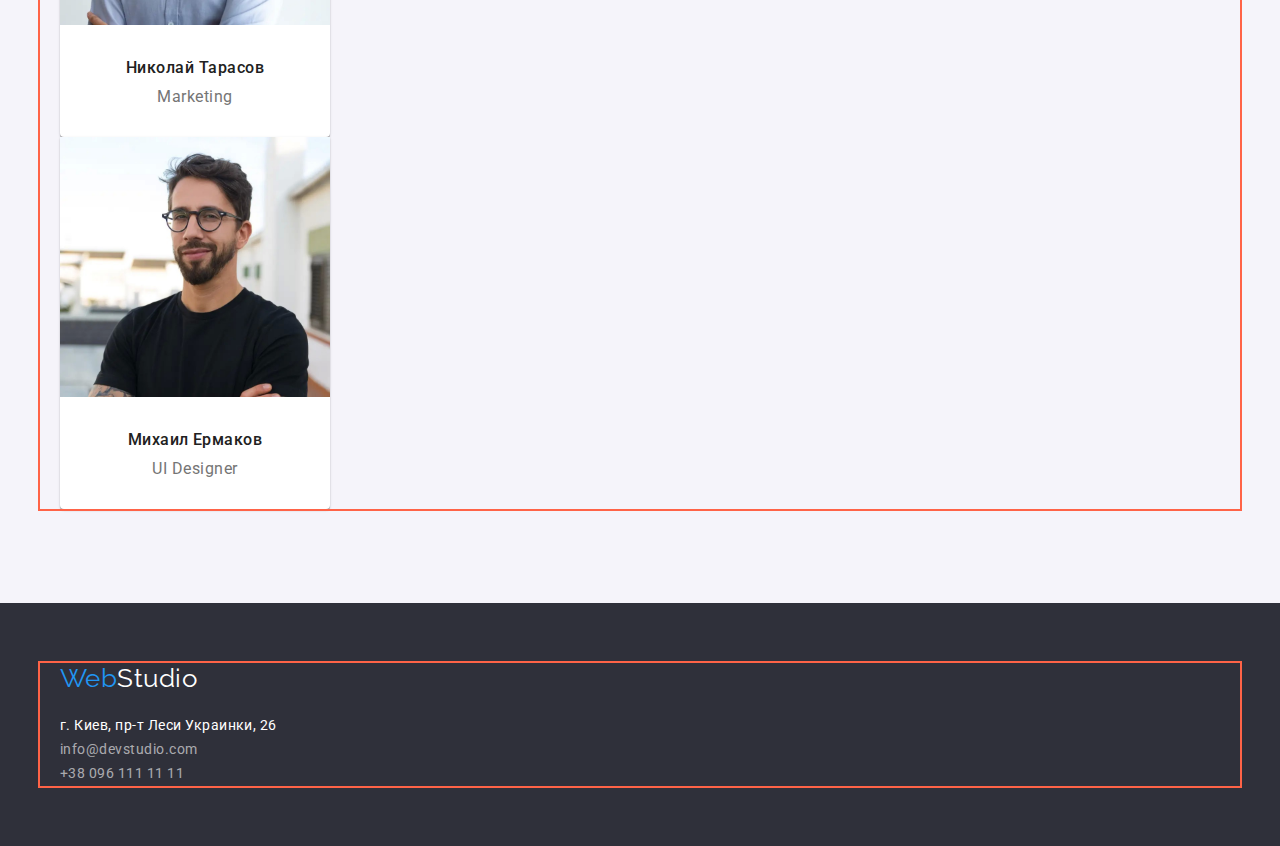
==== commit e3850c40: "Секция наши преимущества" ====
--- a/index.html
+++ b/index.html
@@ -49,26 +49,26 @@
       <section class="features">
         <div class="container">
           <h2 class="hidden">Наши преимущества</h2>
-          <ul>
-            <li>
+          <ul class="features-list">
+            <li class="item">
               <h3>Внимание к деталям</h3>
               <p>
                 Идейные соображения, а также начало повседневной работы по формированию позиции.
               </p>
             </li>
-            <li>
+            <li class="item">
               <h3>Пунктуальность</h3>
               <p>
                 Задача организации, в особенности же рамки и место обучения кадров влечет за собой.
               </p>
             </li>
-            <li>
+            <li class="item">
               <h3>Планирование</h3>
               <p>
                 Равным образом консультация с широким активом в значительной степени обуславливает.
               </p>
             </li>
-            <li>
+            <li class="item">
               <h3>Современные технологии</h3>
               <p>Значимость этих проблем настолько очевидна, что реализация плановых заданий.</p>
             </li>
--- a/css/styles.css
+++ b/css/styles.css
@@ -8,7 +8,7 @@
   --background-section: #f5f4fa;
   --background: #2f303a;
   --bg-work-btn: #f5f4fa;
-  --border-prt: #EEEEEE;
+  --border-prt: #eeeeee;
 }
 
 /* глобальные настройки */
@@ -17,14 +17,17 @@
   text-decoration: none;
   color: var(--secondary-text-color);
 }
+
 li {
   /* Убираем маркеры */
   list-style-type: none;
 }
+
 /* скрытие элементов - не подходит для семантики */
 .hidden {
   display: none;
 }
+
 /* глобальный border-box */
 *,
 *::before,
@@ -32,7 +35,13 @@
   box-sizing: border-box;
 }
 
-h1, h2, h3, h4, li, ul, p {
+h1,
+h2,
+h3,
+h4,
+li,
+ul,
+p {
   padding: 0 0;
   margin: 0 0;
 }
@@ -52,8 +61,6 @@
   color: var(--primary-text-color);
 }
 
-
-
 h2 {
   font-size: 36px;
   line-height: 1.16;
@@ -61,12 +68,10 @@
 }
 
 /* хедер */
-
 .page-header {
   background-color: var(--background-main);
-  border-bottom: 1px solid #ECECEC;
-}
-
+  border-bottom: 1px solid #ececec;
+}
 
 .container {
   margin-left: auto;
@@ -78,10 +83,11 @@
 }
 
 .flex {
-display: flex;
-align-items: center;
-/* justify-content: space-between; */
-}
+  display: flex;
+  align-items: center;
+  /* justify-content: space-between; */
+}
+
 /* лого */
 .logo {
   font-family: 'Raleway';
@@ -105,11 +111,12 @@
 .main-nav {
   display: flex;
 }
+
 .main-nav .item {
   outline: 1px solid tomato;
 }
 
-.main-nav .item:not(last-child){
+.main-nav .item:not(last-child) {
   margin-right: 50px;
 }
 
@@ -122,7 +129,7 @@
   display: block;
   padding-top: 32px;
   padding-bottom: 32px;
-  
+
   color: var(--primary-text-color);
 
   font-weight: 500;
@@ -130,11 +137,13 @@
   line-height: 1.14;
   letter-spacing: 0.02em;
 }
+
 /* цвет наведение на меню  */
 .main-nav .link:hover,
 .main-nav .link:focus {
   color: var(--accent-color);
 }
+
 /* цвет меню текущей страницы */
 .main-nav .link.current {
   color: var(--accent-color);
@@ -164,47 +173,62 @@
 .hero {
   background-color: var(--secondary-text-color);
   min-height: 600px;
-}
+  text-align: center;
+}
+
 h1 {
   font-weight: 900;
   font-size: 44px;
   line-height: 1.36;
-  text-align: center;
   letter-spacing: 0.06em;
   text-transform: uppercase;
-  color: var(--invert-text-color);  
+  color: var(--invert-text-color);
   padding-top: 200px;
   margin-bottom: 30px;
 }
+
 .main-btn {
-  font-size: 16px;
-  line-height: 1,87;
   display: inline-block;
   min-width: 200xp;
   height: 50px;
   padding: 10px 32px;
+  margin-bottom: 200px;
+  border: 1px solid transparent;
+  border-radius: 4px;
+  box-shadow: 0px 4px 4px rgba(0, 0, 0, 0.15);
+
+  color: var(--invert-text-color);
+  background: var(--accent-color);
+
+  font-size: 16px;
+  line-height: 1,87;
   align-items: center;
-  text-align: center;
   letter-spacing: 0.06em;
-  color: var(--invert-text-color);
-  background: var(--accent-color); 
-  box-shadow: 0px 4px 4px rgba(0, 0, 0, 0.15);
-  border-radius: 4px;
-  border: 1px solid transparent;
+
   cursor: pointer;
-  margin-bottom: 200px;
 }
 
 /* секция features */
 .features {
-margin-top: 94px;
-  }
+  margin-top: 94px;
+}
+
 .features h3 {
   font-size: 14px;
   line-height: 1.14;
   text-transform: uppercase;
   margin-bottom: 10px;
 }
+
+.features-list {
+  display: flex;
+  flex-wrap: wrap;
+  justify-content: space-between;
+}
+
+.features-list .item {
+  width: 270px;
+}
 .features p {
   font-weight: 400;
   font-size: 14px;
@@ -216,31 +240,32 @@
 /* секция employment */
 .employment {
   margin: 94px 0;
-  }
+}
 
 .em-pic {
   margin-top: 50px;
- }
-
- /* исправляет сбоку/снизу белые полосы у картинки */
+}
+
+/* исправляет сбоку/снизу белые полосы у картинки */
 .em-pic img {
   display: block;
 }
+
 /* секция team */
 .team {
-padding: 94px 0;
-background-color: var(--background-section);
-}
+  padding: 94px 0;
+  background-color: var(--background-section);
+}
+
 .team h2 {
-margin-bottom: 50px;  
+  margin-bottom: 50px;
 }
 
 .border-photo {
   width: 270px;
   background-color: #ffffff;
-  box-shadow: 0px 1px 3px rgba(0, 0, 0, 0.12),
-  0px 1px 1px rgba(0, 0, 0, 0.14),
-  0px 2px 1px rgba(0, 0, 0, 0.2);
+  box-shadow: 0px 1px 3px rgba(0, 0, 0, 0.12), 0px 1px 1px rgba(0, 0, 0, 0.14),
+    0px 2px 1px rgba(0, 0, 0, 0.2);
   border-radius: 0px 0px 4px 4px;
 }
 
@@ -273,7 +298,7 @@
   font-size: 26px;
   line-height: 1.19;
   color: var(--invert-text-color);
-  display:inline-block;
+  display: inline-block;
   margin-bottom: 20px;
 }
 
@@ -288,6 +313,7 @@
   line-height: 1.71;
   color: var(--invert-text-color);
 }
+
 footer a {
   font-weight: 400;
   font-size: 14px;
@@ -301,14 +327,13 @@
 
 /* Страница примеры работ */
 .filter-r {
-    margin-left: auto;
-    margin-right: auto;
-    margin-top: 94px;
-    width: 616px;
-    padding-left: 20px;
-    padding-right: 20px;
-    outline: 2px solid tomato;
-
+  margin-left: auto;
+  margin-right: auto;
+  margin-top: 94px;
+  width: 616px;
+  padding-left: 20px;
+  padding-right: 20px;
+  outline: 2px solid tomato;
 }
 
 .work-btn {
@@ -322,7 +347,7 @@
   cursor: pointer;
   padding: 6px 22px;
   border: 1px solid transparent;
-  margin-left: 8px; 
+  margin-left: 8px;
 }
 
 .work-btn:hover {
@@ -339,10 +364,10 @@
 }
 
 .pr-t {
-width: 370px;
-background: var(--background-main);
-border: 1px solid var(--border-prt);
-box-sizing: border-box;
+  width: 370px;
+  background: var(--background-main);
+  border: 1px solid var(--border-prt);
+  box-sizing: border-box;
 }
 
 .work-prts h3 {
@@ -353,7 +378,7 @@
   margin: 20px 24px 0 24px;
 }
 
-.work-prts  p {
+.work-prts p {
   font-weight: 400;
   font-size: 16px;
   line-height: 1.87;
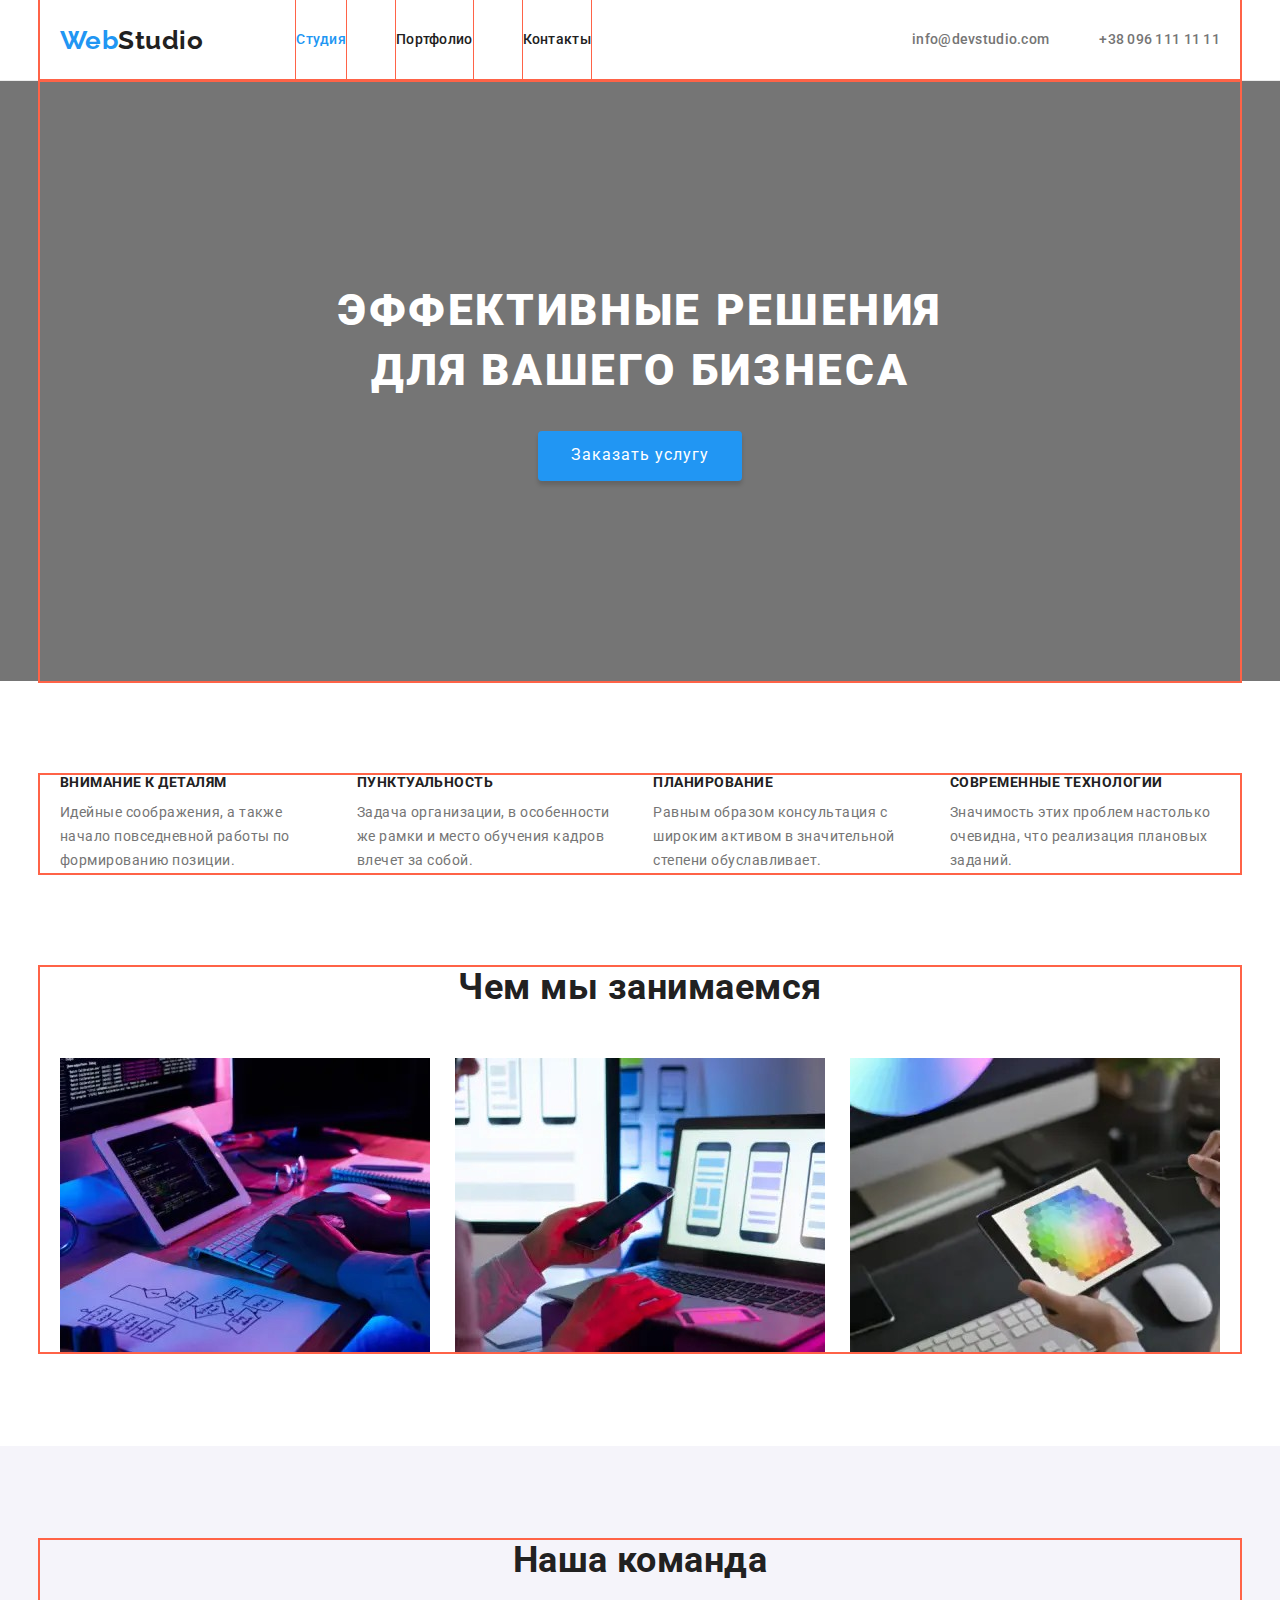
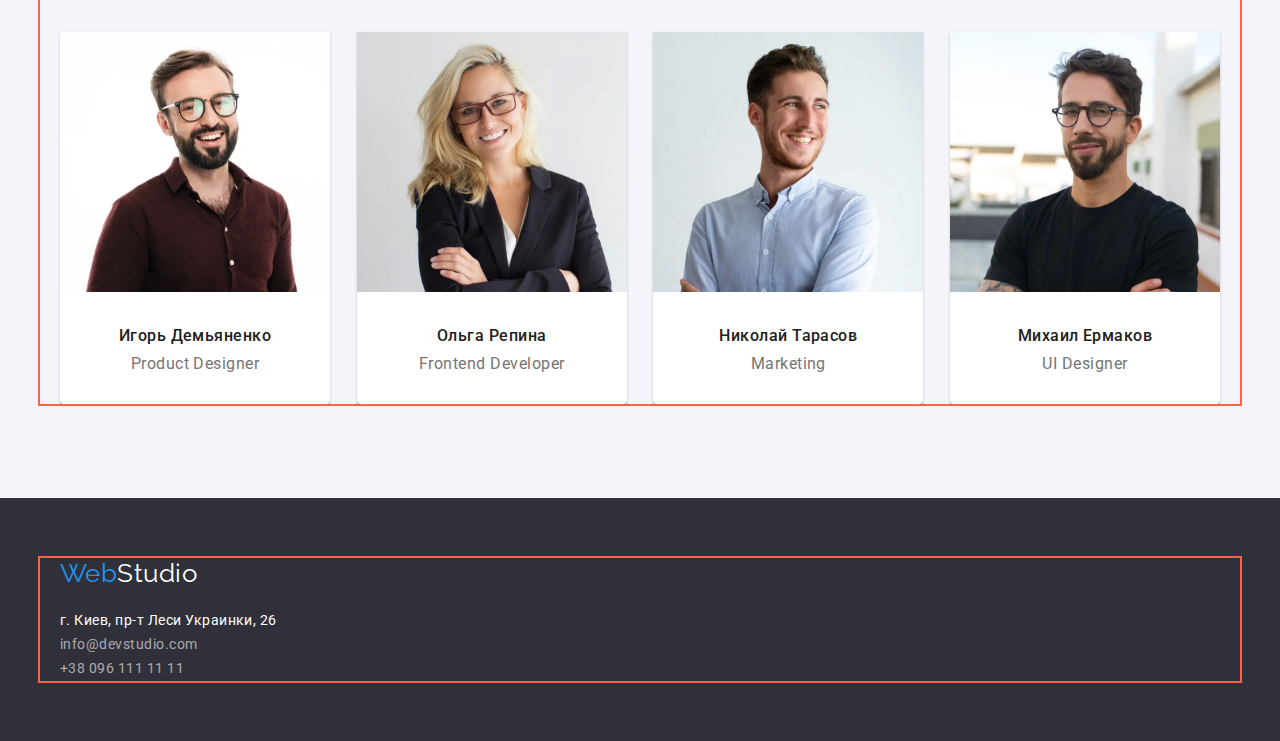
==== commit 80d5d464: "правки" ====
--- a/index.html
+++ b/index.html
@@ -80,7 +80,7 @@
         <div class="container">
           <h2>Чем мы занимаемся</h2>
 
-          <ul class="em-pic">
+          <ul class="em-list">
             <li>
               <img
                 src="./images/img01.jpg"
@@ -106,7 +106,7 @@
         <div class="container">
           <h2>Наша команда</h2>
 
-          <ul>
+          <ul class="team-list">
             <li class="border-photo">
               <img src="./images/photo01.jpg" alt="фото дизайнера Игоря" width="270" />
               <p>Игорь Демьяненко</p>
--- a/css/styles.css
+++ b/css/styles.css
@@ -242,12 +242,14 @@
   margin: 94px 0;
 }
 
-.em-pic {
+.em-list {
+  display: flex;
   margin-top: 50px;
+  justify-content: space-between;
 }
 
 /* исправляет сбоку/снизу белые полосы у картинки */
-.em-pic img {
+.em-list img {
   display: block;
 }
 
@@ -255,6 +257,11 @@
 .team {
   padding: 94px 0;
   background-color: var(--background-section);
+}
+
+.team-list{
+  display: flex;
+  justify-content: space-between;
 }
 
 .team h2 {
@@ -326,17 +333,23 @@
 }
 
 /* Страница примеры работ */
-.filter-r {
-  margin-left: auto;
-  margin-right: auto;
+.filter {
+  /* margin-left: auto;
+  margin-right: auto; */
   margin-top: 94px;
-  width: 616px;
-  padding-left: 20px;
-  padding-right: 20px;
+  /* width: 616px; */
+  /* padding-left: 20px;
+  padding-right: 20px; */
   outline: 2px solid tomato;
 }
 
+.filter-list {
+  display: flex;
+  justify-content: center;
+}
+
 .work-btn {
+  display: block;
   font-family: 'Roboto';
   font-weight: 500;
   font-size: 16px;
@@ -354,23 +367,30 @@
   color: var(--invert-text-color);
   background: var(--accent-color);
   box-shadow: 0px 3px 1px rgba(0, 0, 0, 0.1), 0px 1px 2px rgba(0, 0, 0, 0.08),
-    0px 2px 2px rgba(0, 0, 0, 0.12);
+  0px 2px 2px rgba(0, 0, 0, 0.12);
   border-radius: 4px;
 }
 
-.work-prts {
+.work-list {
+  display: flex;
+  flex-wrap: wrap;
   margin-top: 50px;
   margin-bottom: 94px;
 }
 
-.pr-t {
+.project-card {
   width: 370px;
+  margin-right: 30px;
   background: var(--background-main);
   border: 1px solid var(--border-prt);
   box-sizing: border-box;
 }
 
-.work-prts h3 {
+.project-card:nth-child(3n) {
+  margin-right: 0;
+}
+
+.work-list h3 {
   font-size: 18px;
   line-height: 2;
   letter-spacing: 0.06em;
@@ -378,7 +398,7 @@
   margin: 20px 24px 0 24px;
 }
 
-.work-prts p {
+.work-list p {
   font-weight: 400;
   font-size: 16px;
   line-height: 1.87;
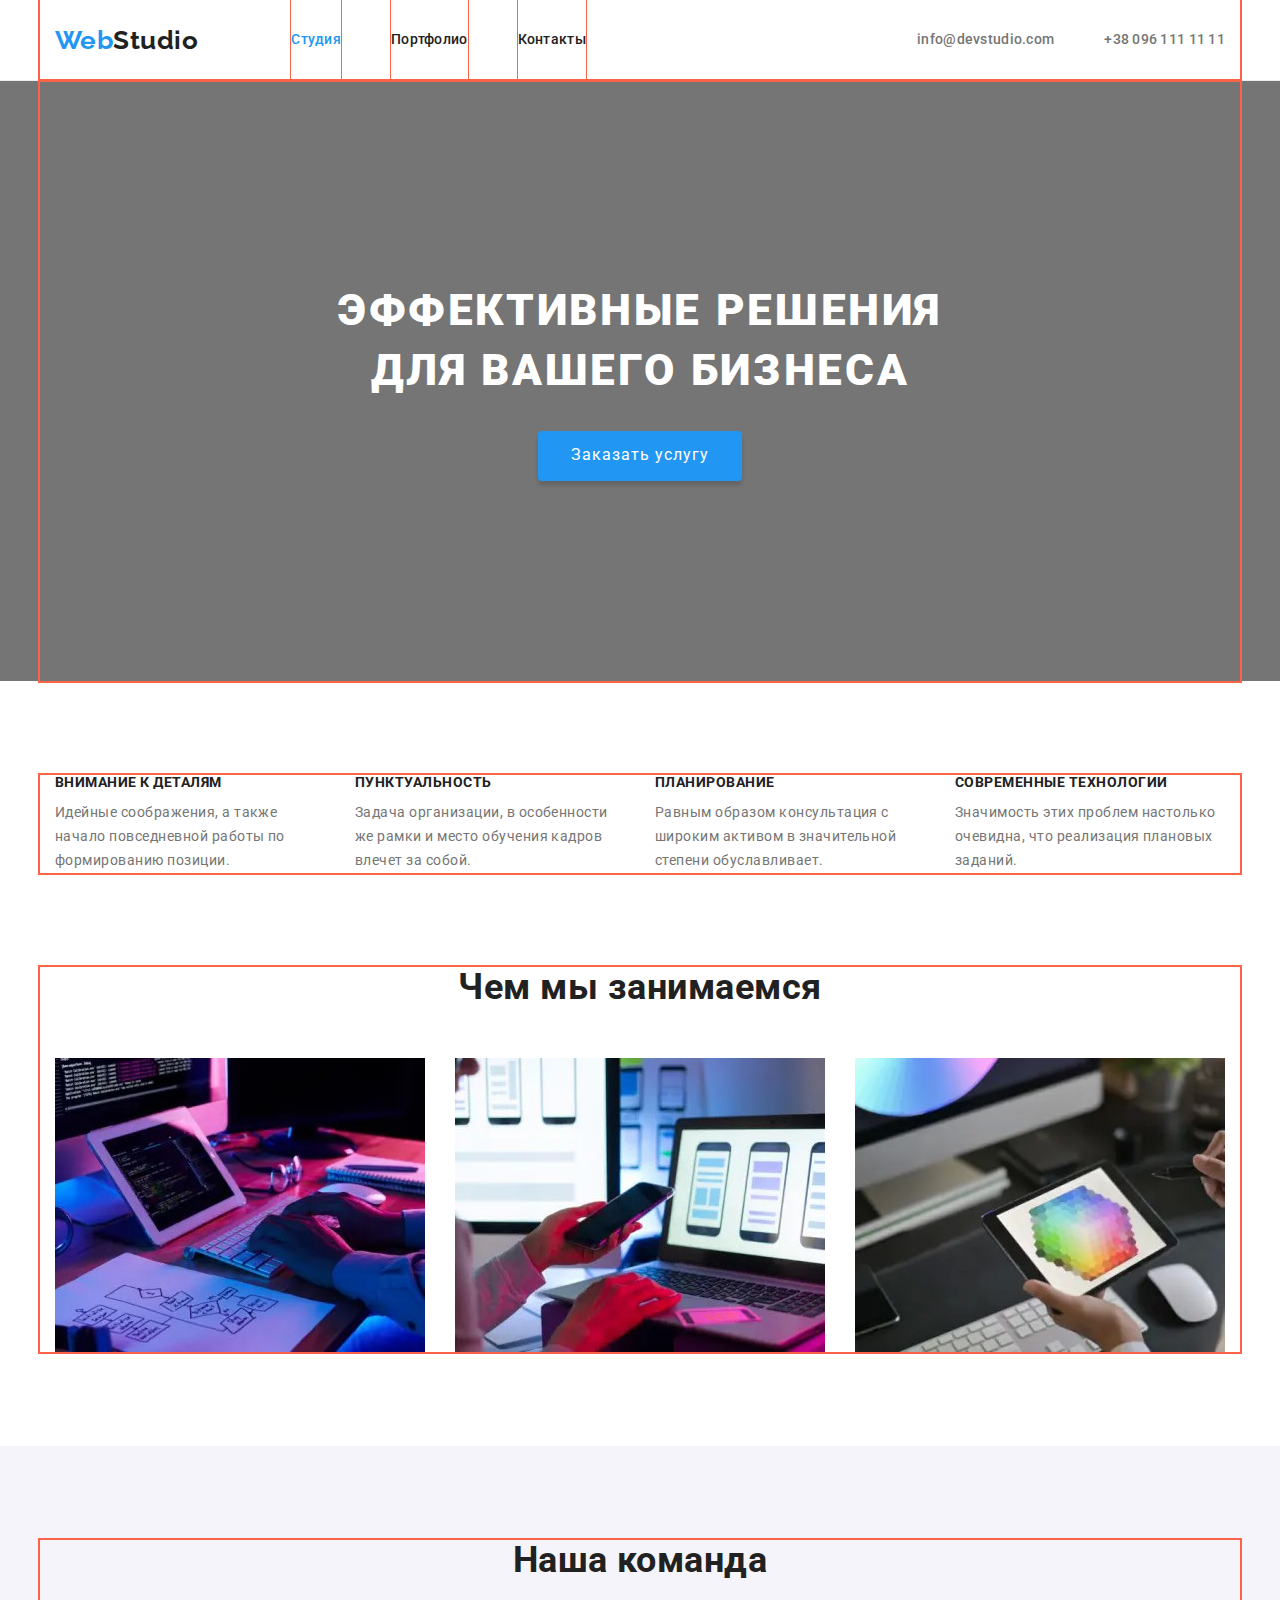
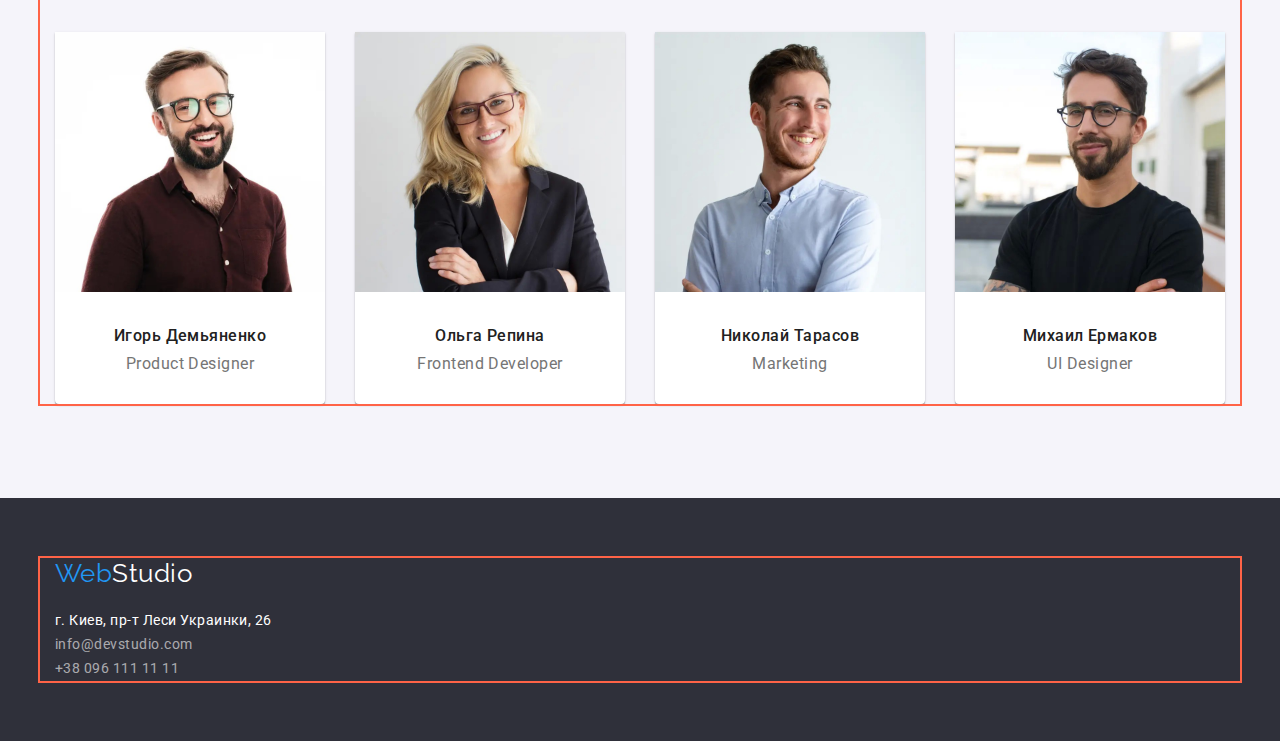
==== commit c0e50ad3: "Замена hide" ====
--- a/index.html
+++ b/index.html
@@ -48,7 +48,7 @@
 
       <section class="features">
         <div class="container">
-          <h2 class="hidden">Наши преимущества</h2>
+          <h2 class="hide">Наши преимущества</h2>
           <ul class="features-list">
             <li class="item">
               <h3>Внимание к деталям</h3>
--- a/css/styles.css
+++ b/css/styles.css
@@ -20,12 +20,14 @@
 
 li {
   /* Убираем маркеры */
-  list-style-type: none;
+  list-style: none;
 }
 
 /* скрытие элементов - не подходит для семантики */
-.hidden {
-  display: none;
+.hide {
+  position: absolute;
+  top: -9999px;
+  left: -9999px;
 }
 
 /* глобальный border-box */
@@ -77,8 +79,8 @@
   margin-left: auto;
   margin-right: auto;
   width: 1200px;
-  padding-left: 20px;
-  padding-right: 20px;
+  padding-left: 15px;
+  padding-right: 15px;
   outline: 2px solid tomato;
 }
 
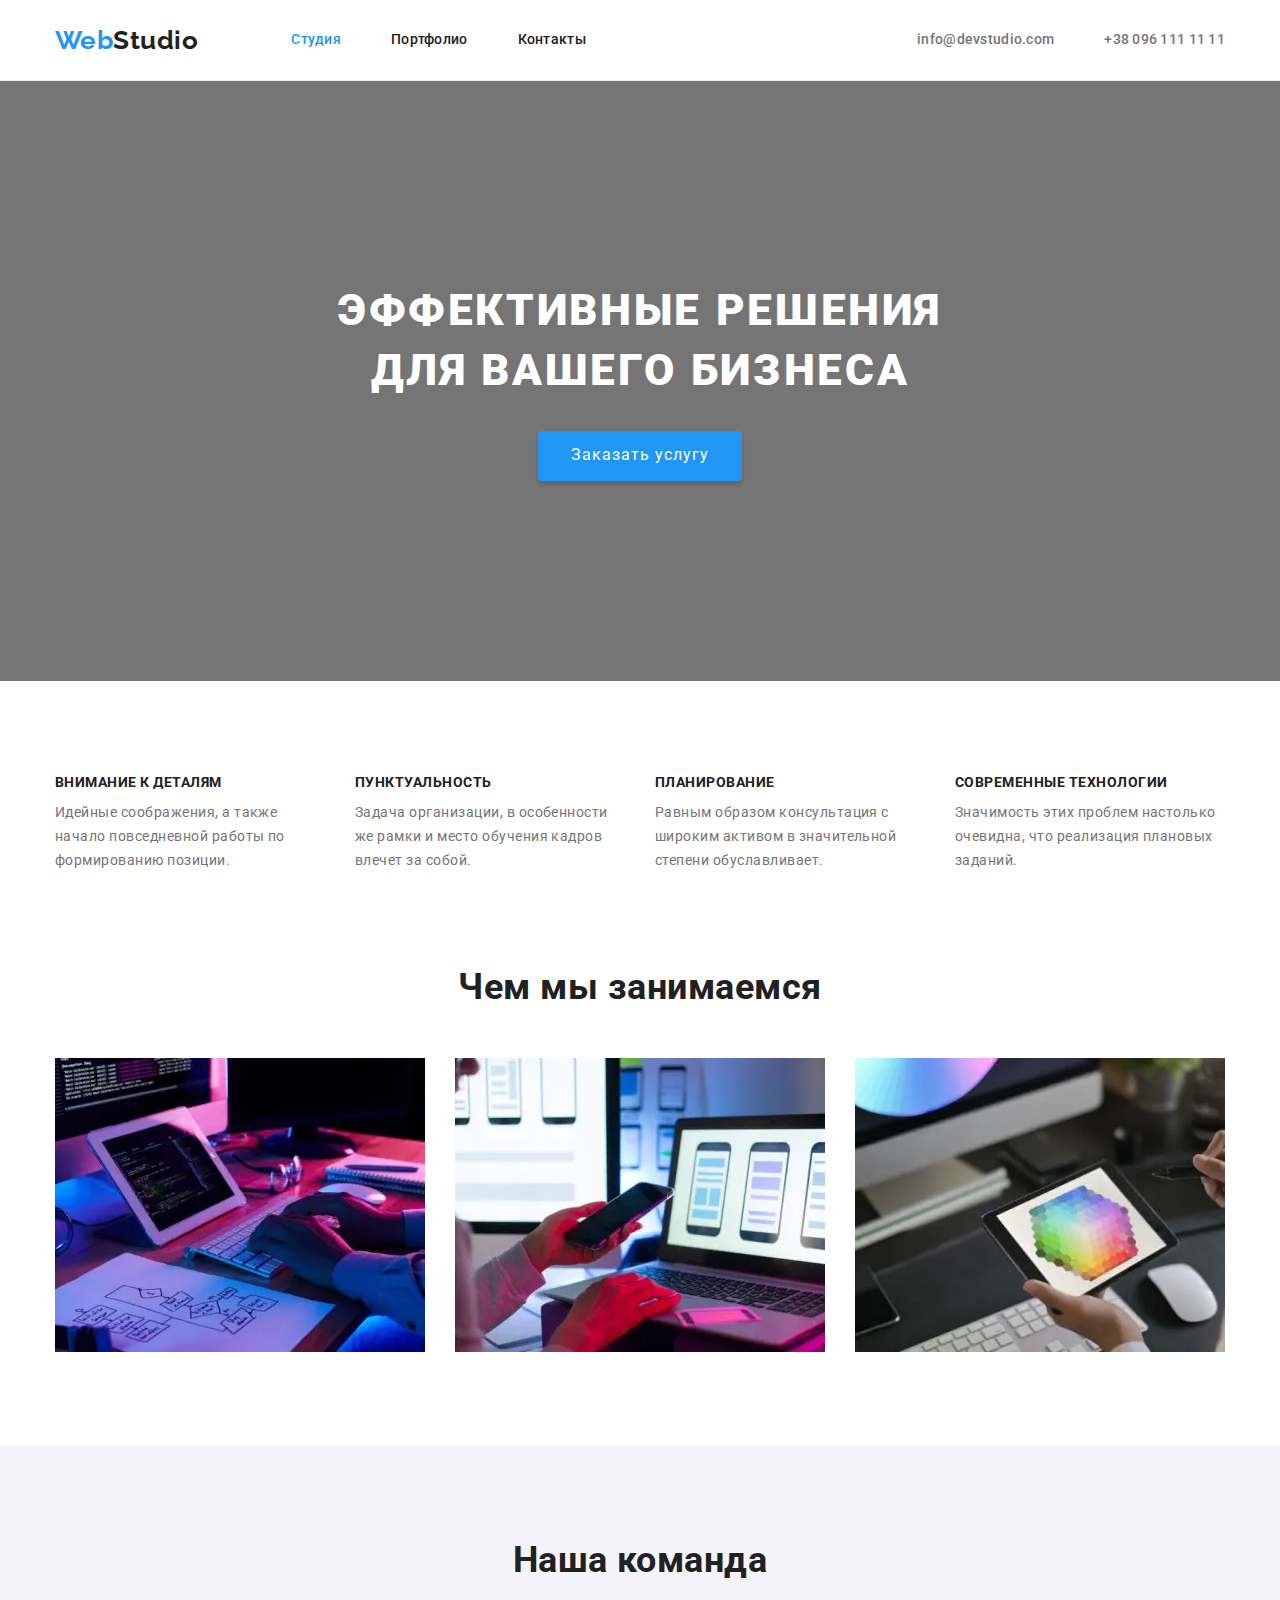
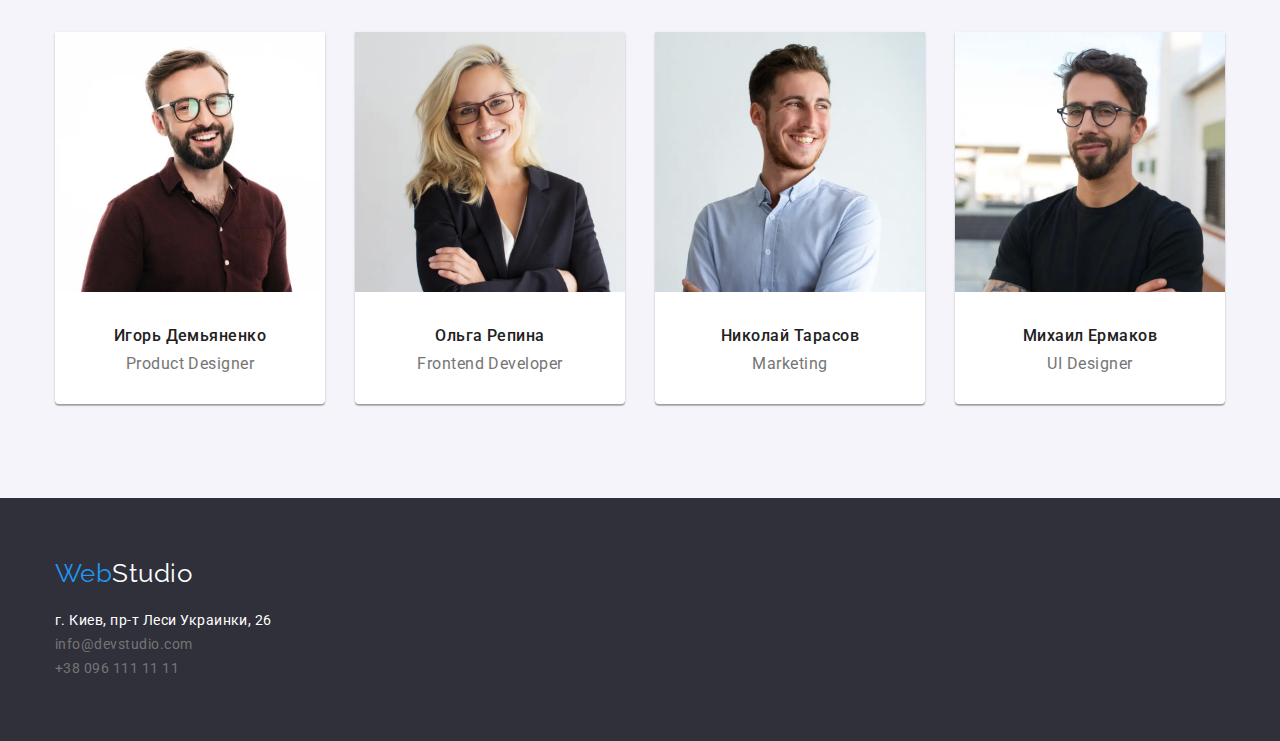
==== commit 03e9db20: "edit css" ====
--- a/index.html
+++ b/index.html
@@ -22,18 +22,18 @@
   <body>
     <header class="page-header">
       <div class="container flex">
-        <a class="logo" href="index.html"><span>Web</span>Studio</a>
+        <a class="logo link" href="index.html"><span>Web</span>Studio</a>
         <nav>
-          <ul class="main-nav">
+          <ul class="main-nav list">
             <li class="item"><a class="link current" href="./index.html">Студия</a></li>
             <li class="item"><a class="link" href="./portfolio.html">Портфолио</a></li>
             <li class="item"><a class="link" href="./contacts.html">Контакты</a></li>
           </ul>
         </nav>
 
-        <ul class="header-contact">
-          <li><a href="mailto:info@devstudio.com">info@devstudio.com</a></li>
-          <li><a href="tel:+380961111111">+38 096 111 11 11</a></li>
+        <ul class="header-contact list">
+          <li><a class="link" href="mailto:info@devstudio.com">info@devstudio.com</a></li>
+          <li><a class="link" href="tel:+380961111111">+38 096 111 11 11</a></li>
         </ul>
       </div>
     </header>
@@ -49,7 +49,7 @@
       <section class="features">
         <div class="container">
           <h2 class="hide">Наши преимущества</h2>
-          <ul class="features-list">
+          <ul class="features-list list">
             <li class="item">
               <h3>Внимание к деталям</h3>
               <p>
@@ -80,7 +80,7 @@
         <div class="container">
           <h2>Чем мы занимаемся</h2>
 
-          <ul class="em-list">
+          <ul class="em-list list">
             <li>
               <img
                 src="./images/img01.jpg"
@@ -106,7 +106,7 @@
         <div class="container">
           <h2>Наша команда</h2>
 
-          <ul class="team-list">
+          <ul class="team-list list">
             <li class="border-photo">
               <img src="./images/photo01.jpg" alt="фото дизайнера Игоря" width="270" />
               <p>Игорь Демьяненко</p>
@@ -137,14 +137,14 @@
 
     <footer>
       <div class="container">
-        <a class="logo-footer" href="index.html"><span>Web</span>Studio</a>
-        <a href="https://goo.gl/maps/MwoCHRfoZyWxWFmu9">
+        <a class="logo-footer link" href="index.html"><span>Web</span>Studio</a>
+        <a class="link" href="https://goo.gl/maps/MwoCHRfoZyWxWFmu9">
           <address>г. Киев, пр-т Леси Украинки, 26</address>
         </a>
 
-        <ul>
-          <li><a href="mailto:info@devstudio.com">info@devstudio.com</a></li>
-          <li><a href="tel:+380961111111">+38 096 111 11 11</a></li>
+        <ul class="list">
+          <li><a class="link" href="mailto:info@devstudio.com">info@devstudio.com</a></li>
+          <li><a class="link" href="tel:+380961111111">+38 096 111 11 11</a></li>
         </ul>
       </div>
     </footer>
--- a/css/styles.css
+++ b/css/styles.css
@@ -12,14 +12,14 @@
 }
 
 /* глобальные настройки */
-a {
-  /* убирает подчеркивание ссылок */
+/* убирает подчеркивание ссылок */
+.link {
   text-decoration: none;
   color: var(--secondary-text-color);
 }
 
-li {
   /* Убираем маркеры */
+.list {
   list-style: none;
 }
 
@@ -81,7 +81,7 @@
   width: 1200px;
   padding-left: 15px;
   padding-right: 15px;
-  outline: 2px solid tomato;
+  /* outline: 2px solid tomato; */
 }
 
 .flex {
@@ -112,10 +112,6 @@
 /* нав. меню */
 .main-nav {
   display: flex;
-}
-
-.main-nav .item {
-  outline: 1px solid tomato;
 }
 
 .main-nav .item:not(last-child) {
@@ -336,13 +332,7 @@
 
 /* Страница примеры работ */
 .filter {
-  /* margin-left: auto;
-  margin-right: auto; */
   margin-top: 94px;
-  /* width: 616px; */
-  /* padding-left: 20px;
-  padding-right: 20px; */
-  outline: 2px solid tomato;
 }
 
 .filter-list {
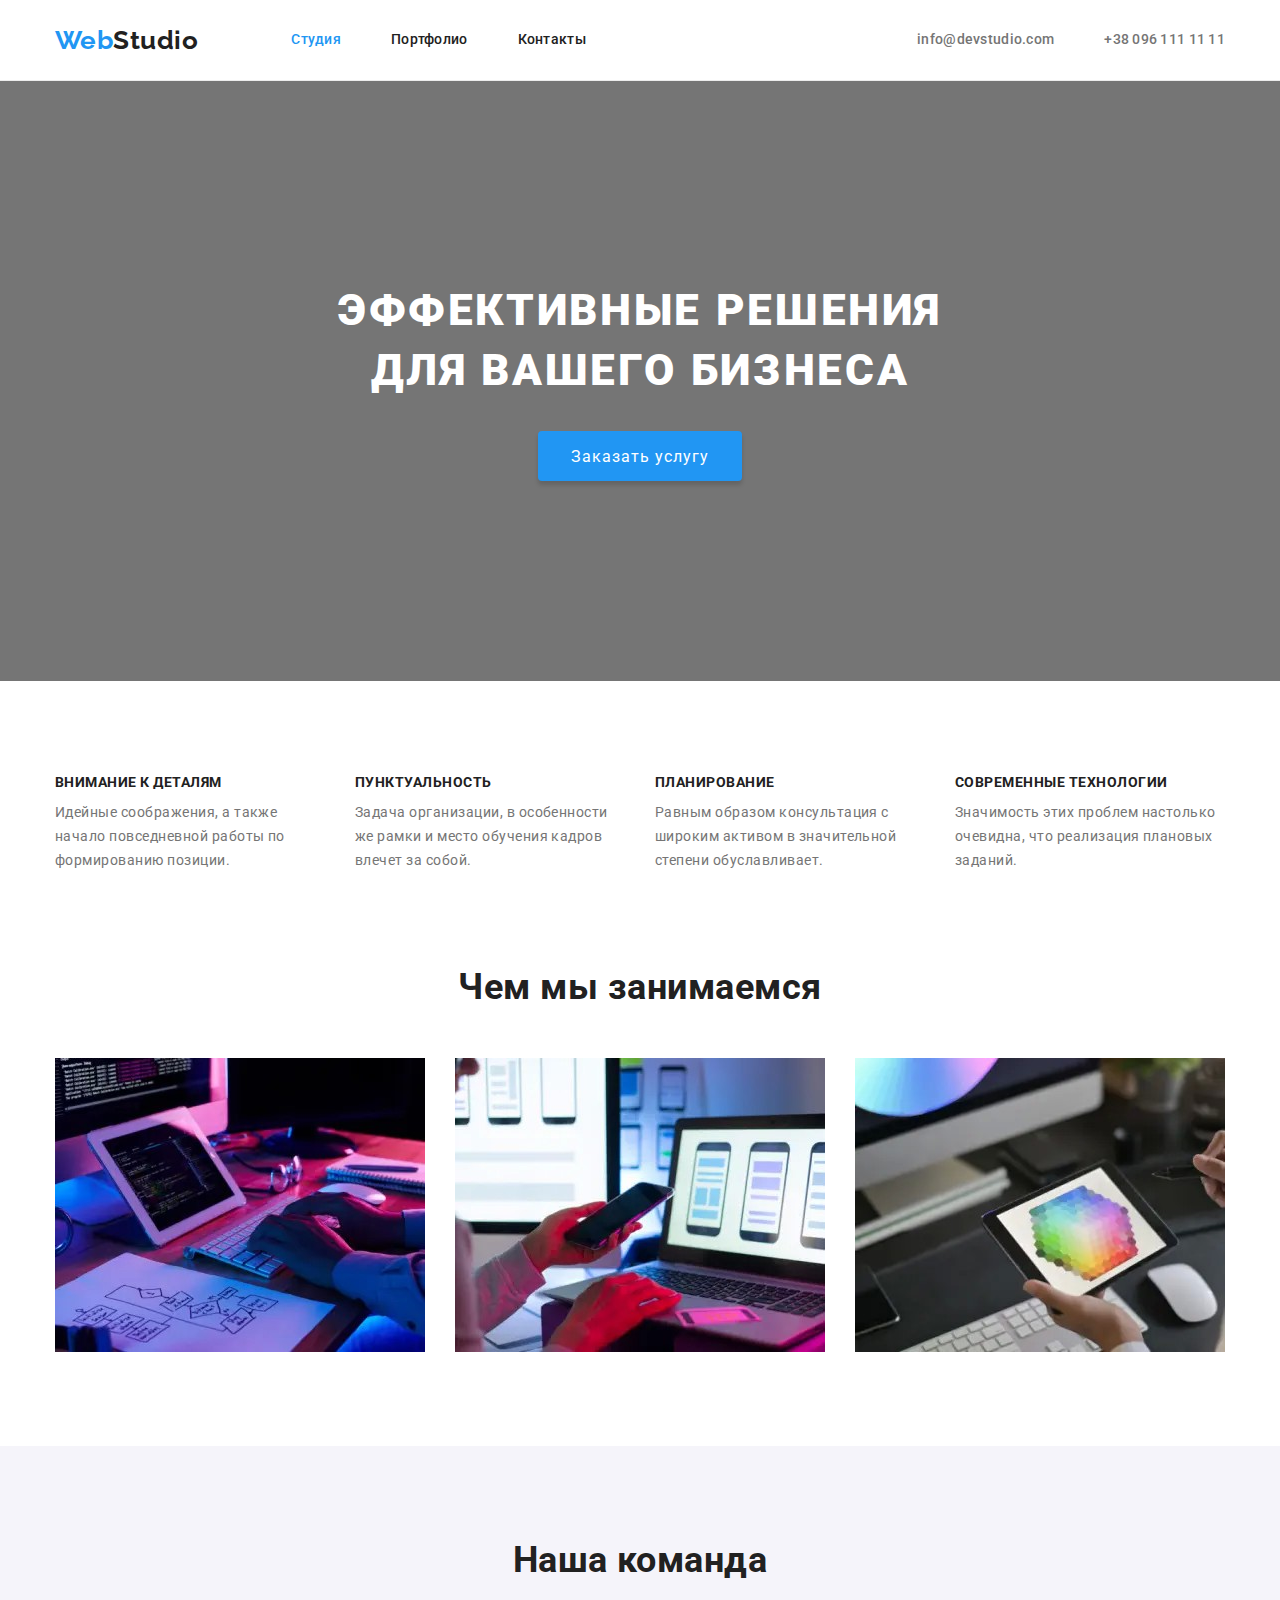
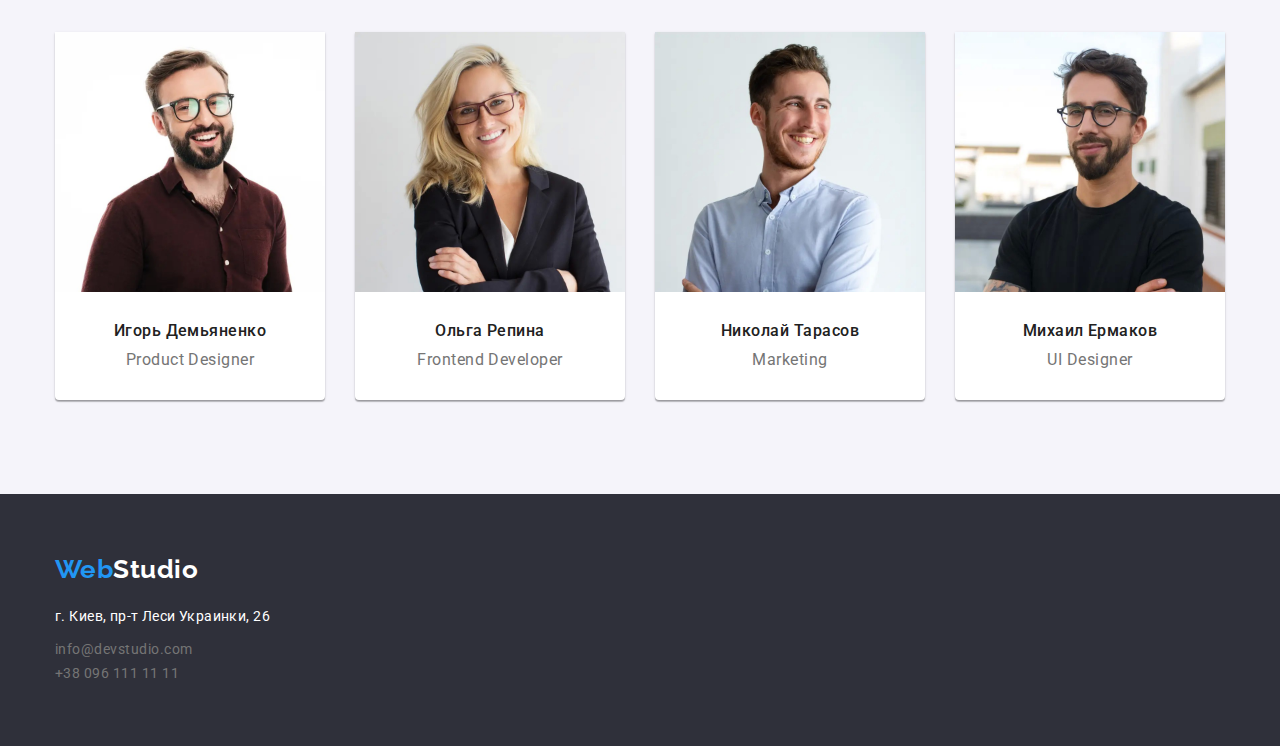
==== commit 4b5457b1: "Правки" ====
--- a/index.html
+++ b/index.html
@@ -46,7 +46,7 @@
         </div>
       </section>
 
-      <section class="features">
+      <section class="features section">
         <div class="container">
           <h2 class="hide">Наши преимущества</h2>
           <ul class="features-list list">
@@ -76,7 +76,7 @@
         </div>
       </section>
 
-      <section class="employment">
+      <section class="employment section">
         <div class="container">
           <h2>Чем мы занимаемся</h2>
 
@@ -102,33 +102,56 @@
         </div>
       </section>
 
-      <section class="team">
+      <section class="team section">
         <div class="container">
           <h2>Наша команда</h2>
 
           <ul class="team-list list">
             <li class="border-photo">
-              <img src="./images/photo01.jpg" alt="фото дизайнера Игоря" width="270" />
-              <p>Игорь Демьяненко</p>
-              <h3>Product Designer</h3>
+              <img class="img" src="./images/photo01.jpg" alt="фото дизайнера Игоря" width="270" />
+              <div class="team-desc">
+                <p>Игорь Демьяненко</p>
+                <h3>Product Designer</h3>
+              </div>
             </li>
 
             <li class="border-photo">
-              <img src="./images/photo02.jpg" alt="фото разработчика Ольги" width="270" />
-              <p>Ольга Репина</p>
-              <h3>Frontend Developer</h3>
+              <img
+                class="img"
+                src="./images/photo02.jpg"
+                alt="фото разработчика Ольги"
+                width="270"
+              />
+              <div class="team-desc">
+                <p>Ольга Репина</p>
+                <h3>Frontend Developer</h3>
+              </div>
             </li>
 
             <li class="border-photo">
-              <img src="./images/photo03.jpg" alt="фото маркетолога Николая" width="270" />
-              <p>Николай Тарасов</p>
-              <h3>Marketing</h3>
+              <img
+                class="img"
+                src="./images/photo03.jpg"
+                alt="фото маркетолога Николая"
+                width="270"
+              />
+              <div class="team-desc">
+                <p>Николай Тарасов</p>
+                <h3>Marketing</h3>
+              </div>
             </li>
 
             <li class="border-photo">
-              <img src="./images/photo04.jpg" alt="фото дизайнера Михаила" width="270" />
-              <p>Михаил Ермаков</p>
-              <h3>UI Designer</h3>
+              <img
+                class="img"
+                src="./images/photo04.jpg"
+                alt="фото дизайнера Михаила"
+                width="270"
+              />
+              <div class="team-desc">
+                <p>Михаил Ермаков</p>
+                <h3>UI Designer</h3>
+              </div>
             </li>
           </ul>
         </div>
--- a/css/styles.css
+++ b/css/styles.css
@@ -18,9 +18,14 @@
   color: var(--secondary-text-color);
 }
 
-  /* Убираем маркеры */
+/* Убираем маркеры */
 .list {
   list-style: none;
+}
+
+/* убирает отступы у изображения */
+.img {
+  vertical-align: bottom;
 }
 
 /* скрытие элементов - не подходит для семантики */
@@ -28,13 +33,6 @@
   position: absolute;
   top: -9999px;
   left: -9999px;
-}
-
-/* глобальный border-box */
-*,
-*::before,
-*::after {
-  box-sizing: border-box;
 }
 
 h1,
@@ -60,6 +58,7 @@
   font-style: normal;
   font-weight: 700;
   letter-spacing: 0.03em;
+
   color: var(--primary-text-color);
 }
 
@@ -72,32 +71,39 @@
 /* хедер */
 .page-header {
   background-color: var(--background-main);
+
   border-bottom: 1px solid #ececec;
 }
 
 .container {
+  width: 1200px;
   margin-left: auto;
   margin-right: auto;
-  width: 1200px;
   padding-left: 15px;
   padding-right: 15px;
   /* outline: 2px solid tomato; */
 }
 
+.section {
+  padding-top: 94px;
+  padding-bottom: 94px;
+}
+
 .flex {
   display: flex;
   align-items: center;
-  /* justify-content: space-between; */
 }
 
 /* лого */
 .logo {
+  display: block;
+  margin-right: 93px;
+
   font-family: 'Raleway';
   font-size: 26px;
   line-height: 1.19;
+
   color: var(--primary-text-color);
-  display: block;
-  margin-right: 93px;
 }
 
 .logo:hover,
@@ -128,12 +134,12 @@
   padding-top: 32px;
   padding-bottom: 32px;
 
-  color: var(--primary-text-color);
-
   font-weight: 500;
   font-size: 14px;
   line-height: 1.14;
   letter-spacing: 0.02em;
+
+  color: var(--primary-text-color);
 }
 
 /* цвет наведение на меню  */
@@ -151,12 +157,12 @@
   display: flex;
   margin-left: auto;
 
-  color: var(--secondary-text-color);
-
   font-weight: 500;
   font-size: 14px;
   line-height: 1.14;
   letter-spacing: 0.02em;
+
+  color: var(--secondary-text-color);
 }
 
 .header-contact li + li {
@@ -169,20 +175,25 @@
 
 /* секция hero */
 .hero {
+  min-height: 600px;
+  padding-top: 200px;
+  padding-bottom: 200px;
+
+  text-align: center;
+
   background-color: var(--secondary-text-color);
-  min-height: 600px;
-  text-align: center;
 }
 
 h1 {
+  margin-bottom: 30px;
+
   font-weight: 900;
   font-size: 44px;
   line-height: 1.36;
   letter-spacing: 0.06em;
   text-transform: uppercase;
+
   color: var(--invert-text-color);
-  padding-top: 200px;
-  margin-bottom: 30px;
 }
 
 .main-btn {
@@ -190,32 +201,33 @@
   min-width: 200xp;
   height: 50px;
   padding: 10px 32px;
-  margin-bottom: 200px;
+
+  font-size: 16px;
+  line-height: 1.87;
+  align-items: center;
+  letter-spacing: 0.06em;
+
+  color: var(--invert-text-color);
+  background: var(--accent-color);
+
   border: 1px solid transparent;
   border-radius: 4px;
   box-shadow: 0px 4px 4px rgba(0, 0, 0, 0.15);
 
-  color: var(--invert-text-color);
-  background: var(--accent-color);
-
-  font-size: 16px;
-  line-height: 1,87;
-  align-items: center;
-  letter-spacing: 0.06em;
-
   cursor: pointer;
 }
 
 /* секция features */
 .features {
-  margin-top: 94px;
+  padding-bottom: 0;
 }
 
 .features h3 {
+  margin-bottom: 10px;
+
   font-size: 14px;
   line-height: 1.14;
   text-transform: uppercase;
-  margin-bottom: 10px;
 }
 
 .features-list {
@@ -227,18 +239,18 @@
 .features-list .item {
   width: 270px;
 }
+
 .features p {
+  margin: 0;
+
   font-weight: 400;
   font-size: 14px;
   line-height: 1.71;
+
   color: var(--secondary-text-color);
-  margin: 0;
 }
 
 /* секция employment */
-.employment {
-  margin: 94px 0;
-}
 
 .em-list {
   display: flex;
@@ -253,11 +265,10 @@
 
 /* секция team */
 .team {
-  padding: 94px 0;
   background-color: var(--background-section);
 }
 
-.team-list{
+.team-list {
   display: flex;
   justify-content: space-between;
 }
@@ -268,43 +279,53 @@
 
 .border-photo {
   width: 270px;
+
   background-color: #ffffff;
+
+  border-radius: 0px 0px 4px 4px;
   box-shadow: 0px 1px 3px rgba(0, 0, 0, 0.12), 0px 1px 1px rgba(0, 0, 0, 0.14),
     0px 2px 1px rgba(0, 0, 0, 0.2);
-  border-radius: 0px 0px 4px 4px;
-}
-
+}
+
+.team-desc {
+  display: block;
+  padding: 30px 0;
+  text-align: center;
+}
 .team p {
   font-weight: 500;
+  margin-bottom: 10px;
+  
   font-size: 16px;
   line-height: 1.18;
-  text-align: center;
-  margin-top: 30px;
-  margin-bottom: 10px;
+  
 }
 
 .team h3 {
   font-weight: 400;
   font-size: 16px;
   line-height: 1.18;
-  text-align: center;
+
+
   color: var(--secondary-text-color);
-  padding-bottom: 30px;
 }
 
 /* секция footer */
 footer {
+  padding: 60px 0;
+
   background: var(--background);
-  padding: 60px 0;
 }
 
 .logo-footer {
+  display: inline-block;
+  margin-bottom: 20px;
+
   font-family: 'Raleway';
   font-size: 26px;
   line-height: 1.19;
+
   color: var(--invert-text-color);
-  display: inline-block;
-  margin-bottom: 20px;
 }
 
 .logo-footer span {
@@ -312,17 +333,22 @@
 }
 
 footer address {
+  margin-bottom: 9px;
+
   font-weight: 400;
   font-size: 14px;
   font-style: normal;
   line-height: 1.71;
+  letter-spacing: 0.03em;
+  
   color: var(--invert-text-color);
 }
 
-footer a {
+footer .list {
   font-weight: 400;
   font-size: 14px;
   line-height: 1.71;
+
   color: rgba(255, 255, 255, 0.6);
 }
 
@@ -331,9 +357,6 @@
 }
 
 /* Страница примеры работ */
-.filter {
-  margin-top: 94px;
-}
 
 .filter-list {
   display: flex;
@@ -342,24 +365,29 @@
 
 .work-btn {
   display: block;
+  padding: 6px 22px;
+  margin-left: 8px;
+
   font-family: 'Roboto';
   font-weight: 500;
   font-size: 16px;
   line-height: 1.62;
   text-align: center;
+
   background: var(--bg-work-btn);
+
+  border: 1px solid transparent;
   border-radius: 4px;
+
   cursor: pointer;
-  padding: 6px 22px;
-  border: 1px solid transparent;
-  margin-left: 8px;
 }
 
 .work-btn:hover {
   color: var(--invert-text-color);
   background: var(--accent-color);
+
   box-shadow: 0px 3px 1px rgba(0, 0, 0, 0.1), 0px 1px 2px rgba(0, 0, 0, 0.08),
-  0px 2px 2px rgba(0, 0, 0, 0.12);
+    0px 2px 2px rgba(0, 0, 0, 0.12);
   border-radius: 4px;
 }
 
@@ -367,15 +395,15 @@
   display: flex;
   flex-wrap: wrap;
   margin-top: 50px;
-  margin-bottom: 94px;
 }
 
 .project-card {
+  box-sizing: border-box;
   width: 370px;
   margin-right: 30px;
+  margin-bottom: 30px;
+
   background: var(--background-main);
-  border: 1px solid var(--border-prt);
-  box-sizing: border-box;
 }
 
 .project-card:nth-child(3n) {
@@ -383,19 +411,26 @@
 }
 
 .work-list h3 {
+  display: inline-block;
+
   font-size: 18px;
   line-height: 2;
   letter-spacing: 0.06em;
-  display: inline-block;
-  margin: 20px 24px 0 24px;
 }
 
 .work-list p {
+  margin-top: 4px;
+
   font-weight: 400;
   font-size: 16px;
   line-height: 1.87;
+
   color: var(--secondary-text-color);
-  margin-top: 4px;
-  margin-bottom: 20px;
-  margin-left: 24px;
-}
+}
+
+.card-desc {
+  padding: 20px 24px;
+
+  border: 1px solid var(--border-prt);
+  border-top: 0;
+}
